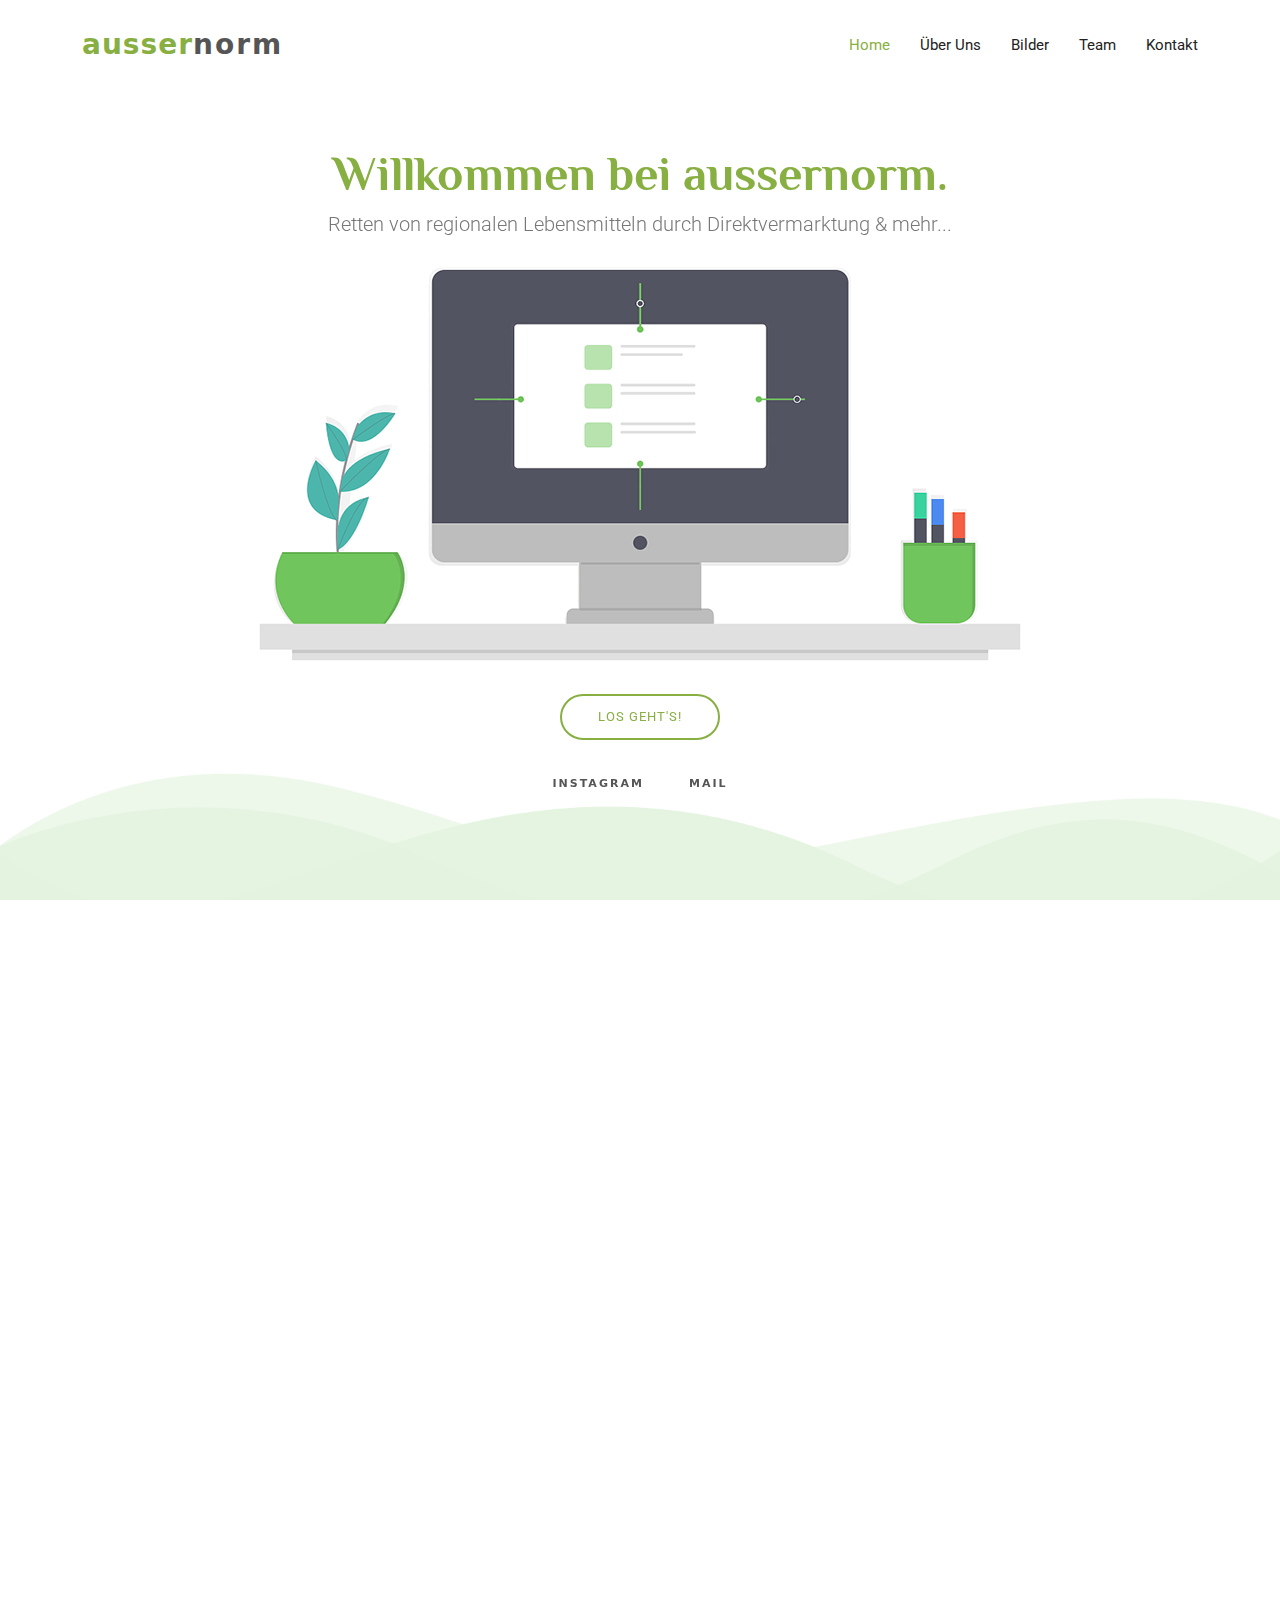
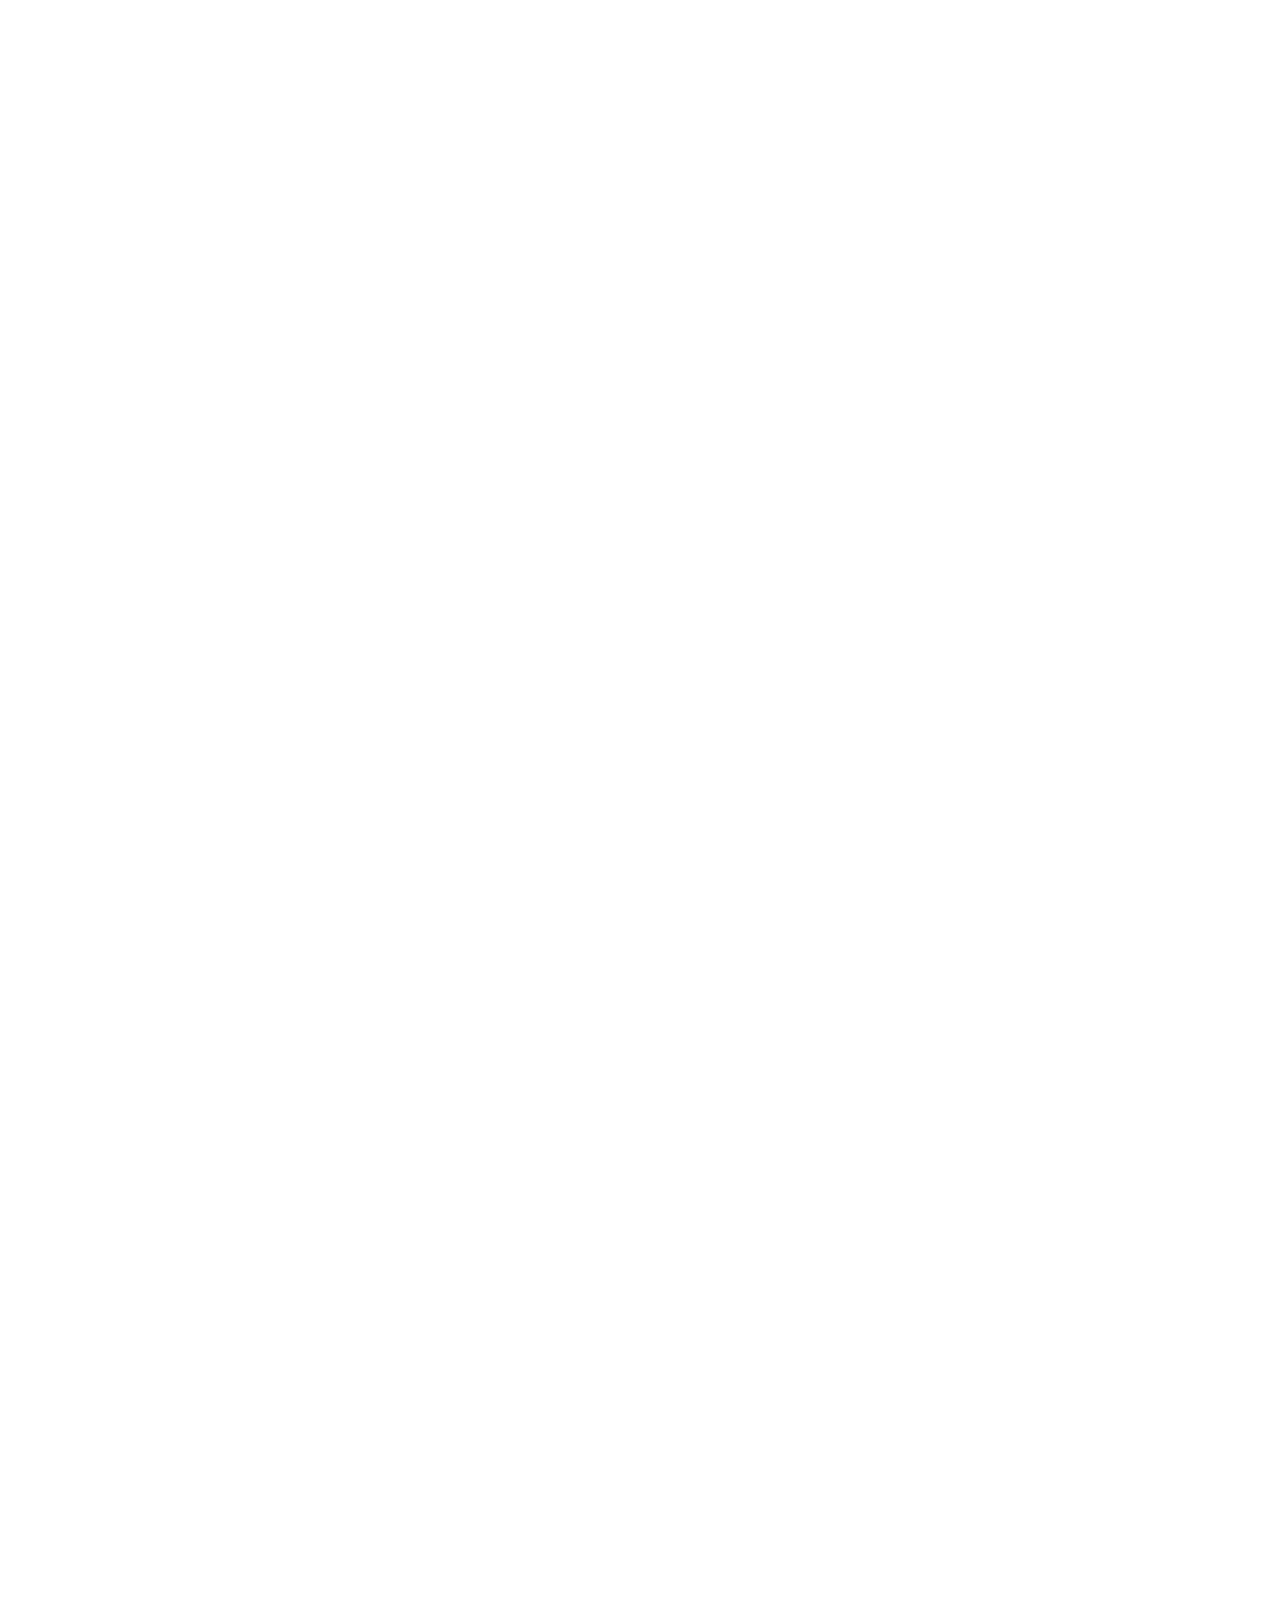
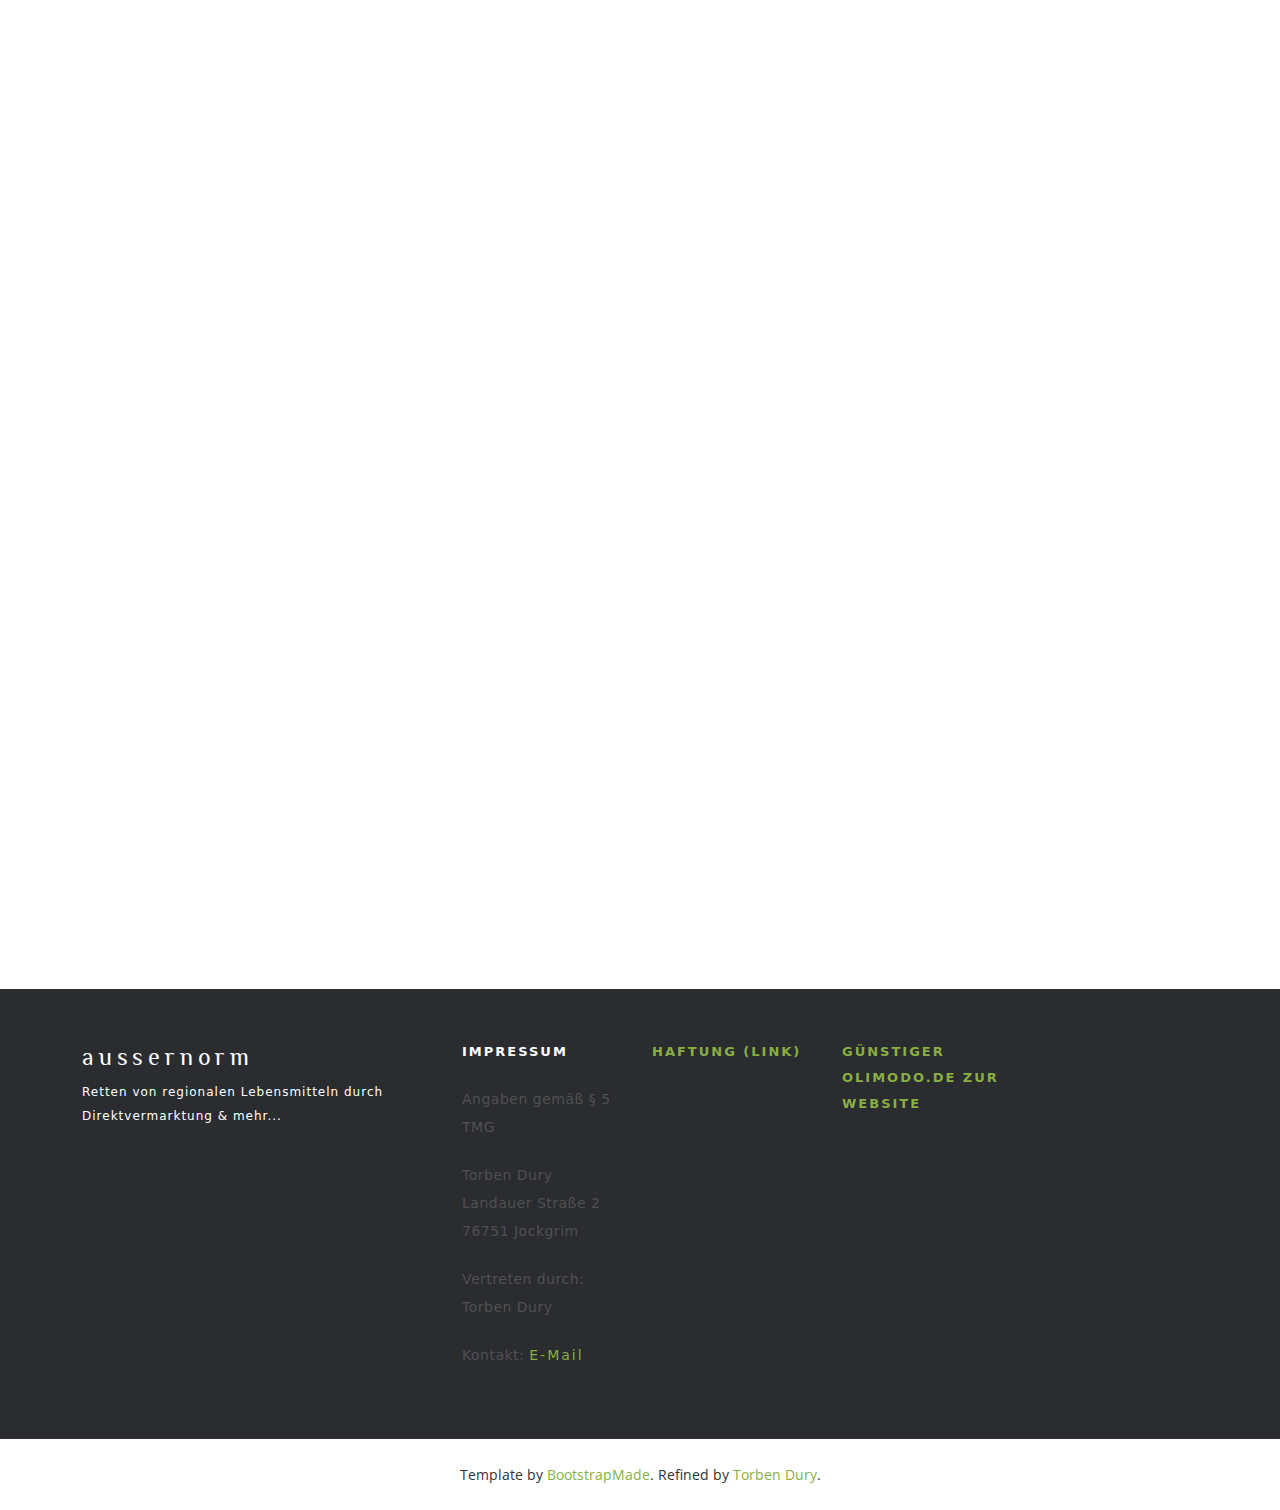
==== index.html @ f304c395 "add: visitors count" ====
<!DOCTYPE html>
<html lang="en">

<head>
  <meta charset="utf-8">
  <meta content="width=device-width, initial-scale=1.0" name="viewport">

  <title>aussernorm - Home</title>
  <meta content="" name="description">
  <meta content="" name="keywords">

  <!-- Favicons -->
  <link href="assets/img/favicon.png" rel="icon">
  <link href="assets/img/apple-touch-icon.png" rel="apple-touch-icon">

  <!-- Google Fonts -->
  <link href="https://fonts.googleapis.com/css?family=Open+Sans:300,300i,400,400i,700,700i|Roboto:100,300,400,500,700|Philosopher:400,400i,700,700i" rel="stylesheet">

  <!-- Vendor CSS Files -->
  <link href="assets/vendor/aos/aos.css" rel="stylesheet">
  <link href="assets/vendor/bootstrap/css/bootstrap.min.css" rel="stylesheet">
  <link href="assets/vendor/bootstrap-icons/bootstrap-icons.css" rel="stylesheet">
  <link href="assets/vendor/glightbox/css/glightbox.min.css" rel="stylesheet">
  <link href="assets/vendor/swiper/swiper-bundle.min.css" rel="stylesheet">

  <!-- Template Main CSS File -->
  <link href="assets/css/style.css" rel="stylesheet">

  <!-- =======================================================
  * Template Name: eStartup - v4.2.0
  * Template URL: https://bootstrapmade.com/estartup-bootstrap-landing-page-template/
  * Author: BootstrapMade.com
  * License: https://bootstrapmade.com/license/
  ======================================================== -->
</head>

<body>

  <!-- ======= Header ======= -->
  <header id="header" class="header fixed-top d-flex align-items-center">
    <div class="container d-flex align-items-center justify-content-between">

      <div id="logo">
        <h1><a href="index.html"><span>ausser</span>norm</a></h1>
        <!-- Uncomment below if you prefer to use an image logo -->
        <!-- <a href="index.html"><img src="assets/img/logo.png" alt="" title="" /></a>-->
      </div>

      <nav id="navbar" class="navbar">
        <ul>
          <li><a class="nav-link scrollto active" href="#hero">Home</a></li>
          <li><a class="nav-link scrollto" href="#get-started">Über uns</a></li>
          <li><a class="nav-link scrollto" href="#screenshots">Bilder</a></li>
          <li><a class="nav-link scrollto" href="#team">Team</a></li>
          <li><a class="nav-link scrollto" href="#contact">Kontakt</a></li>
        </ul>
        <i class="bi bi-list mobile-nav-toggle"></i>
      </nav><!-- .navbar -->

    </div>
  </header><!-- End Header -->

  <!-- ======= Hero Section ======= -->
  <section id="hero">
    <div class="hero-container" data-aos="fade-in">
      <h1>Willkommen bei aussernorm.</h1>
      <h2>Retten von regionalen Lebensmitteln durch Direktvermarktung &amp; mehr...</h2>
      <img src="assets/img/hero-img.png" alt="Hero Imgs" data-aos="zoom-out" data-aos-delay="100">
      <a href="#get-started" class="btn-get-started scrollto">Los geht's!</a>
      <div class="btns">
        <a href="https://www.instagram.com/aussernorm"><i class="fa fa-apple fa-3x"></i>Instagram</a>
        <a href="mailto:aussernorm@gmail.com"><i class="fa fa-play fa-3x"></i>Mail</a>
      </div>
    </div>
  </section><!-- End Hero Section -->

  <main id="main">

    <!-- ======= Get Started Section ======= -->
    <section id="get-started" class="padd-section text-center">

      <div class="container" data-aos="fade-up">
        <div class="section-title text-center">

          <h2>Direktvermarktung statt Vernichtung</h2>
          <p>Bringen wir Erzeuger und Verbraucher wieder zusammen.</p>

        </div>
      </div>

      <div class="container">
        <div class="row">

          <div class="col-md-6 col-lg-4" data-aos="zoom-in" data-aos-delay="100">
            <div class="feature-block">

              <img src="assets/img/svg/food.svg" alt="img">
              <h4>lebensmittel retten</h4>
              <p>Bis zu 40% einer Ernte wird unnötig durch EU-Verordnungen vernichtet - obwohl die Produkte bedenkenlos genießbar und super lecker sind!</p>

            </div>
          </div>

          <div class="col-md-6 col-lg-4" data-aos="zoom-in" data-aos-delay="200">
            <div class="feature-block">

              <img src="assets/img/svg/person.svg" alt="img">
              <h4>erzeugern ein gesicht geben</h4>
              <p>Erzeuger sind nicht nur Erzeuger. Sie sind Menschen in Deiner Region und sie ernähren dich!</p>

            </div>
          </div>

          <div class="col-md-6 col-lg-4" data-aos="zoom-in" data-aos-delay="300">
            <div class="feature-block">

              <img src="assets/img/svg/location.svg" alt="img">
              <h4>regionalität fördern</h4>
              <p>Obst und Gemüse gehört dort auf den Teller, wo es auch geerntet wird. Deine Paprika muss nicht vom anderen Ende Europas stammen - sie wächst oft quasi vor deiner Haustür.</p>

            </div>
          </div>

        </div>
      </div>

    </section><!-- End Get Started Section -->

    <!-- ======= About Us Section ======= -->
    <section id="about-us" class="about-us padd-section">
      <div class="container" data-aos="fade-up">
        <div class="row justify-content-center">

          <div class="col-md-5 col-lg-3">
            <img src="assets/img/about-img.jpg" alt="About" data-aos="zoom-in" data-aos-delay="100">
          </div>

          <div class="col-md-7 col-lg-5">
            <div class="about-content" data-aos="fade-left" data-aos-delay="100">

              <h2><span>Erzeuger</span> und wir</h2>
              <p>Erzeuger haben es schwer in der heutigen Zeit. Ein regelrechter Dschungel aus Regularien und starke Handelsketten mit strengen Vorgaben machen es mittlerweile schwer bis unmöglich, Erzeugnisse auf den Teller zu bringen. Deswegen bringen wir Erzeuger und regionale Verbraucher wieder zusammen und schaffen eine Symbiose, wie wir sie von früher kennen.</p>

            </div>
          </div>

        </div>
      </div>
    </section><!-- End About Us Section -->

    <!-- ======= Features Section ======= -->
    <section id="features" class="padd-section text-center">

      <div class="container" data-aos="fade-up">
        <div class="section-title text-center">
          <h2>Einwandfreie Ware</h2>
          <p>Die Erzeugnisse sind wahnsinnig lecker - sie sehen nur nicht so aus, wie Handelsketten sie gerne im Laden präsentieren möchten.</p>
        </div>

        <div class="row" data-aos="fade-up" data-aos-delay="100">

          <div class="col-md-6 col-lg-3">
            <div class="feature-block">
              <img src="assets/img/svg/bio.svg" alt="img">
              <h4>Bio-Qualität</h4>
              <p>Unsere Erzeuger legen großen Wert darauf, die Umwelt beim Anbau von Obst und Gemüse zu schonen.</p>
            </div>
          </div>

          <div class="col-md-6 col-lg-3">
            <div class="feature-block">
              <img src="assets/img/svg/chemical.svg" alt="img">
              <h4>Ohne Chemie</h4>
              <p>Wir verzichten wo es nur geht auf künstliche Stoffe und verlassen uns ganz auf die Natur.</p>
            </div>
          </div>

          <div class="col-md-6 col-lg-3">
            <div class="feature-block">
              <img src="assets/img/svg/traktor.svg" alt="img">
              <h4>Naturprodukte</h4>
              <p>Hier gibt es die reine Natur von nebenan. Gestern auf dem Feld, heute auf dem Tisch.</p>
            </div>
          </div>

          <div class="col-md-6 col-lg-3">
            <div class="feature-block">
              <img src="assets/img/svg/sun.svg" alt="img">
              <h4>Saisonale Ware</h4>
              <p>Wenn die Zeit reif ist, gibt es das, was die Natur uns bietet. Wir tricksen nicht.</p>
            </div>
          </div>

        </div>
      </div>
    </section><!-- End Features Section -->

    <!-- ======= Testimonials Section ======= -->
    <section id="testimonials" class="padd-section text-center">
      <div class="container" data-aos="fade-up">
        <div class="row justify-content-center">

          <div class="col-md-8">

            <div class="testimonials-content">
              <div id="carousel-example-generic" class="carousel slide" data-bs-ride="carousel">

                <div class="carousel-inner" role="listbox">

                  <div class="carousel-item  active">
                    <div class="top-top">

                      <h2>Das sagen unsere Erzeuger</h2>
                      <p>Seit wir zusammen mit <b>aussernorm</b> in Kontakt stehen, konnten wir viel mehr Leute auf den eigenen Hof locken. 
                        Was wir auch gemerkt haben, dass da immer mehr Jüngere dabei sind - das ist uns auch wichtig, die werden uns noch einige Jahrzehnte als Kunden erhalten bleiben.</p>
                      <h4>Gerhard Meyer<span>Landwirt im Obst- und Gemüsebau</span></h4>

                    </div>
                  </div>

                  <div class="carousel-item ">
                    <div class="top-top">

                      <h2>Das sagen unsere Erzeuger</h2>
                      <p>Innerhalb weniger Wochen haben wir deutlich gespürt, wie mehr Leute auch während und <i>trotz</i> Corona zu uns in den Hofladen kommen. Das hätten wir niemals gedacht.
                      Dank <b>aussernorm</b> können wir auch Erzeugnisse auf den Markt bringen, die der Handel so nicht annimmt. Unseren Kunden gefällt es, dass die Ware "echt" ist.</p>
                      <h4>Christian Scheel<span>Landwirt im Obstbau</span></h4>

                    </div>
                  </div>

                  <div class="carousel-item ">
                    <div class="top-top">

                      <h2>Das sagen unsere Erzeuger</h2>
                      <p>Ich finde es einfach super, dass wir jetzt neben unseren üblichen Verträgen auch den direkten Kontakt zum Kunden aus der Region, zum Teil aus dem gleichen Ort haben.
                        So kann man eine ganze andere Verbindung zum Kunden aufbauen - natürlich müssen wir uns darum kümmern, aber <b>aussernorm</b> hat uns dabei viel geholfen und das
                        Ganze läuft jetzt nebenher mit.
                      </p>
                      <h4>Daniela Heumann<span>Landwirtin im Obst- und Gemüsebau</span></h4>

                    </div>
                  </div>

                </div>

                <div class="btm-btm">

                  <ul class="list-unstyled carousel-indicators">
                    <li data-bs-target="#carousel-example-generic" data-bs-slide-to="0" class="active"></li>
                    <li data-bs-target="#carousel-example-generic" data-bs-slide-to="1"></li>
                    <li data-bs-target="#carousel-example-generic" data-bs-slide-to="2"></li>
                  </ul>

                </div>

              </div>
            </div>
          </div>

        </div>
      </div>
    </section><!-- End Testimonials Section -->

    <!-- ======= Contact Section ======= -->
    <section id="contact" class="padd-section">

      <div class="container" data-aos="fade-up">
        <div class="section-title text-center">
          <h2>Kontakt</h2>
          <p>Ob Sie als Erzeuger, Verbraucher oder als Presse auf uns aufmerksam geworden sind - melden Sie sich gerne, wir freuen uns auf ein persönliches Gespräch!</p>
        </div>

        <div class="row justify-content-center" data-aos="fade-up" data-aos-delay="100">

          <div class="col-lg-3 col-md-4">

            <div class="info">
              <div>
                <i class="bi bi-geo-alt"></i>
                <p>Landauer Straße 2<br>DE-76751 Jockgrim</p>
              </div>

              <div class="email">
                <i class="bi bi-envelope"></i>
                <p><a href="mailto:aussernorm@gmail.com">aussernorm@gmail.com</a></p>
              </div>

              <div>
                <i class="bi bi-phone"></i>
                <p>+49 159 0220 7652</p>
              </div>
            </div>
          </div>

          <div class="col-lg-5 col-md-8">
            <div class="form">
              <form action="https://formspree.io/f/xyylwzgv" method="post" role="form" > <!--class="php-email-form">-->
                <div class="form-group">
                  <input type="text" name="name" class="form-control" id="name" placeholder="Ihr Name" required>
                </div>
                <div class="form-group mt-3">
                  <input type="email" class="form-control" name="email" id="email" placeholder="Ihre Email Adresse" required>
                </div>
                <div class="form-group mt-3">
                  <input type="text" class="form-control" name="subject" id="subject" placeholder="Betreff" required>
                </div>
                <div class="form-group mt-3">
                  <textarea class="form-control" name="message" rows="5" placeholder="Ihre Nachricht" required></textarea>
                </div>
                <div class="my-3">
                </div>
                <div class="text-center"><input type="submit" value="Submit"></div>
                
              </form>
            </div>
          </div>

        </div>
      </div>
    </section><!-- End Contact Section -->

  </main><!-- End #main -->

  <!-- ======= Footer ======= -->
  <footer class="footer">
    <div class="container">
      <div class="row">

        <div class="col-md-12 col-lg-4">
          <div class="footer-logo">

            <a class="navbar-brand" href="#">aussernorm</a>
            <p>Retten von regionalen Lebensmitteln durch Direktvermarktung & mehr...</p>

          </div>
        </div>

        <div class="col-sm-6 col-md-3 col-lg-2">
          <div class="list-menu">

            <h4>Impressum</h4>

            <div class='impressum'><p>Angaben gemäß § 5 TMG</p><p>Torben Dury <br> 
              Landauer Straße 2<br> 
              76751 Jockgrim <br> 
              </p><p> <strong>Vertreten durch: </strong><br>
              Torben Dury<br>
              </p><p><strong>Kontakt:</strong> <a href='mailto:tdury97@gmail.com'>E-Mail</a></br></p></div>
               

          </div>
        </div>

        <div class="col-sm-6 col-md-3 col-lg-2">
          <div class="list-menu">

            <h4><a href="haftung.html">Haftung (Link)</a></h4>
          </div>
        </div>
        
        <div class="col-sm-6 col-md-3 col-lg-2">
          <div class="list-menu">

            <h4><a id="1698223" href="https://www.olimodo.de/r4909-guenstig" target="_blank">günstiger olimodo.de zur Website</a><script language="javascript" type="text/javascript" src="https://www.olimodo.de/counter_js.php?account=1698223&style=26"></script></h4>
          </div>
        </div>

      </div>
    </div>

    <div class="copyrights">
      <div class="container">
        <div class="credits">
          <!--
          All the links in the footer should remain intact.
          You can delete the links only if you purchased the pro version.
          Licensing information: https://bootstrapmade.com/license/
          Purchase the pro version with working PHP/AJAX contact form: https://bootstrapmade.com/buy/?theme=eStartup
        -->
          Template by <a href="https://bootstrapmade.com/">BootstrapMade</a>. Refined by <a href="mailto:torbendury@googlemail.com">Torben Dury</a>.
        </div>
      </div>
    </div>

  </footer><!-- End  Footer -->

  <a href="#" class="back-to-top d-flex align-items-center justify-content-center"><i class="bi bi-arrow-up-short"></i></a>

  <!-- Vendor JS Files -->
  <script src="assets/vendor/aos/aos.js"></script>
  <script src="assets/vendor/bootstrap/js/bootstrap.bundle.min.js"></script>
  <script src="assets/vendor/glightbox/js/glightbox.min.js"></script>
  <script src="assets/vendor/php-email-form/validate.js"></script>
  <script src="assets/vendor/swiper/swiper-bundle.min.js"></script>

  <!-- Template Main JS File -->
  <script src="assets/js/main.js"></script>

</body>

</html>
---- assets/css/style.css ----
/**
* Template Name: eStartup - v4.2.0
* Template URL: https://bootstrapmade.com/estartup-bootstrap-landing-page-template/
* Author: BootstrapMade.com
* License: https://bootstrapmade.com/license/
*/

@charset "UTF-8";
/*--------------------------------------------------------------
# General
--------------------------------------------------------------*/
body {
  background-color: #fff;
  color: #333;
}

h1, h2, h3, h4, h5, h6 {
  margin: 0;
}

h2 {
  color: #000;
  font-weight: 600;
}

h4 {
  color: #000;
  font-size: 13px;
  font-weight: 700;
  letter-spacing: 2px;
  text-transform: uppercase;
  line-height: 2;
}

h5 {
  color: #626262;
  font-size: 14px;
  font-weight: 500;
}

a {
  letter-spacing: 2px;
  text-decoration: none;
  color: #88af42;
}

a:hover {
  color: #88af42;
}

ul {
  letter-spacing: 1px;
}

li {
  color: #626262;
  font-size: 13px;
  font-weight: 400;
  letter-spacing: 2px;
  line-height: 30px;
  text-transform: capitalize;
}

p {
  color: #505050;
  font-size: 14px;
  font-weight: 300;
  letter-spacing: 0.5px;
  line-height: 2;
  margin-bottom: 20px;
}

span {
  letter-spacing: 1px;
}

.container-full {
  padding-left: 0;
  padding-right: 0;
}

.btn {
  border: 1px solid #fff;
  border-radius: 50px;
  color: #fff;
  font-size: 11px;
  font-weight: 600;
  padding: 15px 40px;
  text-transform: uppercase;
  transition: all 0.5s ease-in-out 0s;
}

.btn-default:hover {
  color: #fff;
  background-color: #e6e6e6;
  border-color: #adadad;
}

.fa {
  text-decoration: none;
  font-size: 13px;
}

/*--------------------------------------------------------------
# Back to top button
--------------------------------------------------------------*/
.back-to-top {
  position: fixed;
  visibility: hidden;
  opacity: 0;
  right: 15px;
  bottom: 15px;
  z-index: 996;
  background: #88af42;
  width: 40px;
  height: 40px;
  border-radius: 4px;
  transition: all 0.4s;
}

.back-to-top i {
  font-size: 28px;
  color: #fff;
  line-height: 0;
}

.back-to-top:hover {
  background: #88af42;
  color: #fff;
}

.back-to-top.active {
  visibility: visible;
  opacity: 1;
}

/*--------------------------------------------------------------
# Header
--------------------------------------------------------------*/
#header {
  background: #fff;
  z-index: 997;
  transition: all 0.5s ease;
  padding: 20px 0;
}

#header #logo h1 {
  color: #505050;
  font-size: 28px;
  font-weight: 600;
  letter-spacing: 1px;
  margin: 0;
}

#header #logo h1 a {
  color: #555;
  display: inline-block;
  text-decoration: none;
}

#header #logo h1 a span {
  color: #88af42;
}

#header #logo img {
  padding: 0;
  margin: 0;
}

#header.header-scrolled {
  background: #fff;
  box-shadow: 0 3px 7px rgba(0, 0, 0, 0.1);
  padding: 12px 0;
}

/*--------------------------------------------------------------
# Navigation Menu
--------------------------------------------------------------*/
/**
* Desktop Navigation 
*/
.navbar {
  padding: 0;
}

.navbar ul {
  margin: 0;
  padding: 0;
  display: flex;
  list-style: none;
  align-items: center;
}

.navbar li {
  position: relative;
}

.navbar a {
  display: flex;
  align-items: center;
  justify-content: space-between;
  padding: 10px 0 10px 30px;
  font-family: "Roboto", sans-serif;
  font-size: 15px;
  color: #222;
  white-space: nowrap;
  transition: 0.3s;
  letter-spacing: 0;
}

.navbar a i {
  font-size: 12px;
  line-height: 0;
  margin-left: 5px;
}

.navbar a:hover, .navbar .active, .navbar li:hover > a {
  color: #88af42;
}

.navbar .dropdown ul {
  display: block;
  position: absolute;
  left: 14px;
  top: calc(100% + 30px);
  margin: 0;
  padding: 10px 0;
  z-index: 99;
  opacity: 0;
  visibility: hidden;
  background: #fff;
  box-shadow: 0px 0px 30px rgba(127, 137, 161, 0.25);
  transition: 0.3s;
  border-radius: 4px;
}

.navbar .dropdown ul li {
  min-width: 200px;
}

.navbar .dropdown ul a {
  padding: 10px 20px;
  text-transform: none;
}

.navbar .dropdown ul a i {
  font-size: 12px;
}

.navbar .dropdown ul a:hover, .navbar .dropdown ul .active:hover, .navbar .dropdown ul li:hover > a {
  color: #88af42;
}

.navbar .dropdown:hover > ul {
  opacity: 1;
  top: 100%;
  visibility: visible;
}

.navbar .dropdown .dropdown ul {
  top: 0;
  left: calc(100% - 30px);
  visibility: hidden;
}

.navbar .dropdown .dropdown:hover > ul {
  opacity: 1;
  top: 0;
  left: 100%;
  visibility: visible;
}

@media (max-width: 1366px) {
  .navbar .dropdown .dropdown ul {
    left: -90%;
  }
  .navbar .dropdown .dropdown:hover > ul {
    left: -100%;
  }
}

/**
* Mobile Navigation 
*/
.mobile-nav-toggle {
  color: #222;
  font-size: 28px;
  cursor: pointer;
  display: none;
  line-height: 0;
  transition: 0.5s;
}

.mobile-nav-toggle.bi-x {
  color: #fff;
}

@media (max-width: 991px) {
  .mobile-nav-toggle {
    display: block;
  }
  .navbar ul {
    display: none;
  }
}

.navbar-mobile {
  position: fixed;
  overflow: hidden;
  top: 0;
  right: 0;
  left: 0;
  bottom: 0;
  background: rgba(34, 34, 34, 0.9);
  transition: 0.3s;
  z-index: 999;
}

.navbar-mobile .mobile-nav-toggle {
  position: absolute;
  top: 15px;
  right: 15px;
}

.navbar-mobile ul {
  display: block;
  position: absolute;
  top: 55px;
  right: 15px;
  bottom: 15px;
  left: 15px;
  padding: 10px 0;
  border-radius: 6px;
  background-color: #fff;
  overflow-y: auto;
  transition: 0.3s;
}

.navbar-mobile a {
  padding: 10px 20px;
  font-size: 15px;
  color: #222;
}

.navbar-mobile a:hover, .navbar-mobile .active, .navbar-mobile li:hover > a {
  color: #88af42;
}

.navbar-mobile .getstarted {
  margin: 15px;
}

.navbar-mobile .dropdown ul {
  position: static;
  display: none;
  margin: 10px 20px;
  padding: 10px 0;
  z-index: 99;
  opacity: 1;
  visibility: visible;
  background: #fff;
  box-shadow: 0px 0px 30px rgba(127, 137, 161, 0.25);
}

.navbar-mobile .dropdown ul li {
  min-width: 200px;
}

.navbar-mobile .dropdown ul a {
  padding: 10px 20px;
}

.navbar-mobile .dropdown ul a i {
  font-size: 12px;
}

.navbar-mobile .dropdown ul a:hover, .navbar-mobile .dropdown ul .active:hover, .navbar-mobile .dropdown ul li:hover > a {
  color: #88af42;
}

.navbar-mobile .dropdown > .dropdown-active {
  display: block;
}

/*--------------------------------------------------------------
# Hero Section
--------------------------------------------------------------*/
#hero {
  width: 100%;
  height: calc(100vh - 40px);
  background: url(../img/hero-bg.png) center bottom no-repeat;
  background-size: 100%;
  position: relative;
  margin-top: 40px;
}

@media (min-width: 1025px) {
  #hero {
    background-attachment: fixed;
  }
}

#hero .hero-container {
  position: absolute;
  bottom: 0;
  top: 0;
  left: 0;
  right: 0;
  display: flex;
  justify-content: center;
  align-items: center;
  flex-direction: column;
  text-align: center;
}

#hero h1 {
  margin: 0 0 10px 0;
  font-size: 48px;
  font-weight: 700;
  line-height: 56px;
  font-family: "Philosopher", sans-serif;
  color: #88af42;
}

@media (max-width: 768px) {
  #hero h1 {
    font-size: 28px;
    line-height: 36px;
  }
}

#hero h2 {
  color: #777;
  margin-bottom: 30px;
  font-size: 20px;
  font-family: "Roboto", sans-serif;
  font-weight: 300;
}

@media (max-width: 768px) {
  #hero h2 {
    font-size: 18px;
    line-height: 24px;
    margin-bottom: 30px;
  }
}

#hero img {
  max-width: 95%;
  margin-bottom: 30px;
}

#hero .btn-get-started {
  font-family: "Roboto", sans-serif;
  text-transform: uppercase;
  font-weight: 400;
  font-size: 13px;
  letter-spacing: 1px;
  display: inline-block;
  padding: 11px 36px;
  border-radius: 50px;
  transition: 0.5s;
  margin-bottom: 30px;
  border: 2px solid #88af42;
  background: #fff;
  color: #88af42;
  text-decoration: none;
}

#hero .btn-get-started:hover {
  background: #88af42;
  color: #fff;
}

#hero .btns a {
  color: #555;
  font-size: 11px;
  font-weight: 600;
  text-transform: uppercase;
  margin: 4px 20px;
  text-decoration: none;
  transition: 0.3s;
}

@media (max-width: 575px) {
  #hero .btns a {
    margin: 4px 8px;
  }
}

#hero .btns a:hover {
  color: #88af42;
}

/*--------------------------------------------------------------
# Sections
--------------------------------------------------------------*/
section {
  overflow: hidden;
}

.padd-section {
  padding-bottom: 80px;
  padding-top: 80px;
}

@media (max-width: 992px) {
  .padd-section {
    padding-top: 40px;
    padding-bottom: 40px;
  }
}

.section-title {
  margin-bottom: 80px;
}

@media (max-width: 992px) {
  .section-title {
    margin-bottom: 40px;
  }
}

.section-title h2 {
  font-family: "Roboto", sans-serif;
  font-size: 45px;
  font-weight: 100;
  letter-spacing: 2px;
  margin-bottom: 20px;
  text-transform: capitalize;
}

.section-title .separator {
  margin: 0;
}

.separator {
  color: #626262;
  font-family: "Roboto", sans-serif;
  font-size: 15px;
  font-weight: 300;
  margin-bottom: 30px;
  text-transform: capitalize;
}

/*--------------------------------------------------------------
# Breadcrumbs
--------------------------------------------------------------*/
.breadcrumbs {
  padding: 20px 0;
  background-color: #f5fbf3;
  min-height: 40px;
  margin-top: 82px;
}

@media (max-width: 992px) {
  .breadcrumbs {
    margin-top: 68px;
  }
}

.breadcrumbs h2 {
  font-size: 24px;
  font-weight: 300;
  margin: 0;
}

@media (max-width: 992px) {
  .breadcrumbs h2 {
    margin: 0 0 10px 0;
  }
}

.breadcrumbs ol {
  display: flex;
  flex-wrap: wrap;
  list-style: none;
  padding: 0;
  margin: 0;
}

.breadcrumbs ol li {
  letter-spacing: 0;
  font-size: 14px;
}

.breadcrumbs ol li + li {
  padding-left: 10px;
}

.breadcrumbs ol li + li::before {
  display: inline-block;
  padding-right: 10px;
  color: #6c757d;
  content: "/";
}

@media (max-width: 768px) {
  .breadcrumbs .d-flex {
    display: block !important;
  }
  .breadcrumbs ol {
    display: block;
  }
  .breadcrumbs ol li {
    display: inline-block;
  }
}

/* Get Started Section
--------------------------------*/
#get-started {
  display: inline-block;
  height: 100%;
  width: 100%;
}

#get-started .feature-block {
  background: #fff none repeat scroll 0 0;
  padding: 30px 20px;
  transition: all 0.5s ease-in-out 0s;
}

#get-started .feature-block img {
  height: 60px;
  margin-bottom: 30px;
  width: 60px;
}

@media (max-width: 991px) {
  #get-started .feature-block {
    margin-bottom: 30px;
  }
}

#get-started .feature-block:hover {
  box-shadow: 0 0 35px rgba(0, 0, 0, 0.1);
  transition: all 0.5s ease-in-out 0s;
}

#get-started .feature-block h4 {
  margin-bottom: 20px;
}

#get-started .feature-block p {
  margin-bottom: 20px;
}

#get-started .feature-block a {
  color: #505050;
  font-size: 12px;
  font-weight: 600;
  text-decoration: none;
  text-transform: capitalize;
  transition: 0.3s;
}

#get-started .feature-block a:hover {
  color: #88af42;
}

/* About Us Section
--------------------------------*/
#about-us img {
  max-width: 100%;
}

#about-us .about-content {
  padding-top: 60px;
}

#about-us .about-content h2 {
  color: #252525;
  font-family: "roboto";
  font-size: 39px;
  font-weight: 100;
  letter-spacing: 2px;
  margin-bottom: 20px;
  text-transform: capitalize;
}

#about-us .about-content span {
  font-weight: 700;
  padding-right: 10px;
  text-transform: uppercase;
}

#about-us .about-content ul li {
  line-height: 36px;
}

#about-us .about-content ul li .fa {
  padding-right: 20px;
}

/* Features Section
--------------------------------*/
#features {
  display: inline-block;
  height: 100%;
  width: 100%;
}

#features .feature-block {
  background: #fff none repeat scroll 0 0;
  padding: 30px 20px;
  margin-bottom: 30px;
  transition: all 0.5s ease-in-out 0s;
}

#features .feature-block img {
  height: 60px;
  margin-bottom: 30px;
  width: 60px;
}

#features .feature-block:hover {
  box-shadow: 0 0 35px rgba(0, 0, 0, 0.1);
  transition: all 0.5s ease-in-out 0s;
}

#features .feature-block h4 {
  margin-bottom: 20px;
}

#features .feature-block p {
  margin-bottom: 0;
}

/* Screenshots Section
--------------------------------*/
#screenshots .swiper-pagination {
  margin-top: 20px;
  position: relative;
}

#screenshots .swiper-pagination .swiper-pagination-bullet {
  width: 12px;
  height: 12px;
  background-color: #fff;
  opacity: 1;
  border: 1px solid #88af42;
}

#screenshots .swiper-pagination .swiper-pagination-bullet-active {
  background-color: #88af42;
}

/* Video Section
--------------------------------*/
#video {
  background: url(../img/video-bg.jpg) center center;
  background-repeat: no-repeat;
  background-size: cover;
  height: 400px;
  overflow: hidden;
}

#video .overlay {
  background: rgba(0, 0, 0, 0.85);
  height: 100%;
}

#video .overlay .play-btn {
  width: 94px;
  height: 94px;
  background: radial-gradient(#88af42 50%, rgba(113, 197, 93, 0.15) 52%);
  border-radius: 50%;
  display: block;
  margin: 153px auto 0;
  position: relative;
  overflow: hidden;
}

#video .overlay .play-btn::after {
  content: '';
  position: absolute;
  left: 50%;
  top: 50%;
  transform: translateX(-40%) translateY(-50%);
  width: 0;
  height: 0;
  border-top: 10px solid transparent;
  border-bottom: 10px solid transparent;
  border-left: 15px solid #fff;
  z-index: 100;
  transition: all 400ms cubic-bezier(0.55, 0.055, 0.675, 0.19);
}

#video .overlay .play-btn:before {
  content: '';
  position: absolute;
  width: 120px;
  height: 120px;
  -webkit-animation-delay: 0s;
  animation-delay: 0s;
  -webkit-animation: pulsate1 2s;
  animation: pulsate1 2s;
  -webkit-animation-direction: forwards;
  animation-direction: forwards;
  -webkit-animation-iteration-count: infinite;
  animation-iteration-count: infinite;
  -webkit-animation-timing-function: steps;
  animation-timing-function: steps;
  opacity: 1;
  border-radius: 50%;
  border: 2px solid rgba(255, 255, 255, 0.5);
  top: -15%;
  left: -15%;
  background: rgba(198, 16, 0, 0);
}

#video .overlay .play-btn:hover::after {
  border-left: 15px solid #88af42;
  transform: scale(20);
}

#video .overlay .play-btn:hover::before {
  content: '';
  position: absolute;
  left: 50%;
  top: 50%;
  transform: translateX(-40%) translateY(-50%);
  width: 0;
  height: 0;
  border: none;
  border-top: 10px solid transparent;
  border-bottom: 10px solid transparent;
  border-left: 15px solid #fff;
  z-index: 200;
  -webkit-animation: none;
  animation: none;
  border-radius: 0;
}

@-webkit-keyframes pulsate1 {
  0% {
    transform: scale(0.6, 0.6);
    opacity: 1;
  }
  100% {
    transform: scale(1, 1);
    opacity: 0;
  }
}

@keyframes pulsate1 {
  0% {
    transform: scale(0.6, 0.6);
    opacity: 1;
  }
  100% {
    transform: scale(1, 1);
    opacity: 0;
  }
}

@-webkit-keyframes pulsate2 {
  0% {
    transform: scale(0.1, 0.1);
    opacity: 1;
  }
  100% {
    transform: scale(1, 1);
    opacity: 0;
  }
}

/* Team Section
--------------------------------*/
#team .team-block {
  box-shadow: 0 0 35px rgba(0, 0, 0, 0.1);
  height: 254px;
  overflow: hidden;
  position: relative;
  width: 100%;
}

@media (max-width: 991px) {
  #team .team-block {
    margin-bottom: 30px;
  }
}

#team .team-block img {
  width: 100%;
}

#team .team-block .team-content {
  background: #fff none repeat scroll 0 0;
  bottom: 0;
  box-shadow: 0 0 4px 0 rgba(0, 0, 0, 0.2), 0 0 0 0 rgba(0, 0, 0, 0.19);
  bottom: -147px;
  padding: 20px 0;
  position: absolute;
  width: 100%;
  transition: all 0.5s ease-in-out 0s;
}

#team .team-block .team-content ul {
  display: block;
  width: 100%;
}

#team .team-block .team-content ul li {
  display: inline-block;
}

#team .team-block .team-content ul li a {
  color: #626262;
}

#team .team-block .team-content ul li a .fa {
  float: left;
  padding-left: 10px;
  padding-right: 10px;
  transition: 0.3s;
}

#team .team-block .team-content ul li a .fa:hover {
  color: #88af42;
}

#team .team-block .team-content ul > span {
  display: inline-block;
  font-size: 14px;
  font-weight: 300;
  letter-spacing: 0.5px;
  margin-bottom: 20px;
  text-transform: uppercase;
}

#team .team-block:hover .team-content {
  bottom: 0px;
  transition: all 0.5s ease-in-out 0s;
}

/* Testimonials Section
--------------------------------*/
#testimonials .testimonials-content {
  box-shadow: 0 0 35px rgba(0, 0, 0, 0.1);
  padding: 49px 20px;
}

#testimonials .testimonials-content::before {
  color: #88af42;
  content: "“";
  display: inline-block;
  font: 70px/1 FontAwesome;
  position: absolute;
  right: 43px;
  text-align: left;
  top: -29px;
}

#testimonials .top-top > h2 {
  font-family: "Roboto" sans-serif;
  font-size: 45px;
  font-weight: 100;
  letter-spacing: 2px;
  margin-bottom: 20px;
  text-transform: capitalize;
}

#testimonials .top-top > h4 {
  font: 700 12px Lato, sans-serif;
}

#testimonials .top-top span {
  font-size: 12px;
  font-weight: 300;
  margin-left: 26px;
}

#testimonials .btm-btm ul li {
  float: left;
  margin: 0 8px;
  border-radius: 50%;
  padding: 0;
  overflow: hidden;
  background: #ddd none repeat scroll 0 0;
  cursor: pointer;
  height: 12px !important;
  width: 12px !important;
  border: 0;
  content: "";
}

#testimonials .btm-btm .active {
  background: #88af42;
}

.carousel-indicators {
  position: relative;
  bottom: 0;
  left: 0;
  bottom: 0 !important;
  z-index: 15;
  width: auto;
  padding-left: 0;
  margin: 30px auto 0 auto;
  margin-right: auto;
  text-align: center;
  list-style: none;
  margin-bottom: 0;
  display: inline-block;
}

.carousel-indicators li {
  margin: 0;
}

/* Pricing Table Section
--------------------------------*/
#pricing .block-pricing {
  background: #fff;
  box-shadow: 0 0 0 0 rgba(0, 0, 0, 0.2), 0 0 4px 0 rgba(0, 0, 0, 0.19);
  display: inline-block;
  position: relative;
  width: 100%;
  text-align: center;
}

@media (max-width: 991px) {
  #pricing .block-pricing {
    margin-bottom: 30px;
  }
}

#pricing .block-pricing .table {
  margin-bottom: 0;
  padding: 30px 15px;
  max-width: 100%;
  width: 100%;
}

#pricing .block-pricing .table h4 {
  padding-bottom: 30px;
}

#pricing .block-pricing h2 {
  margin-bottom: 30px;
}

#pricing .block-pricing ul {
  list-style: outside none none;
  margin: 10px auto;
  max-width: 240px;
  padding: 0;
}

#pricing .block-pricing ul li {
  border-bottom: 1px solid rgba(153, 153, 153, 0.3);
  padding: 12px 0;
  text-align: center;
}

#pricing .block-pricing ul li b {
  color: #3c4857;
}

#pricing .block-pricing .table .table_btn a {
  background: #88af42;
  color: #fff;
  margin: 0;
  display: inline-block;
}

#pricing .block-pricing .table .table_btn a:hover {
  background: #88af42;
}

#pricing .block-pricing .table .table_btn a .fa {
  font-size: 13px;
  margin-right: 5px;
}

/* Blog Section
--------------------------------*/
@media (max-width: 991px) {
  #blog .block-blog {
    margin-bottom: 30px;
  }
}

#blog .block-blog img {
  width: 100%;
}

#blog .block-blog .content-blog {
  box-shadow: 0 0 0 0 rgba(0, 0, 0, 0.2), 0 0 4px 0 rgba(0, 0, 0, 0.19);
  display: inline-block;
  min-height: 125px;
  padding: 20px 10px;
  width: 100%;
}

#blog .block-blog .content-blog h4 {
  line-height: 24px;
  margin-bottom: 20px;
  text-transform: capitalize;
  font-weight: normal;
  letter-spacing: 0;
  font-size: 16px;
}

#blog .block-blog .content-blog h4 a {
  color: #555;
  text-decoration: none;
  transition: 0.3s;
}

#blog .block-blog .content-blog h4 a:hover {
  color: #88af42;
}

#blog .block-blog .content-blog > span {
  float: left;
  font-size: 12px;
}

#blog .block-blog .content-blog a.readmore {
  color: #505050;
  font-size: 12px;
  font-weight: 600;
  text-decoration: none;
  transition: 0.3s;
  letter-spacing: 0;
  text-transform: capitalize;
}

#blog .block-blog .content-blog a.readmore:hover {
  color: #88af42;
}

/* Newsletter Section
--------------------------------*/
#newsletter {
  background: rgba(0, 0, 0, 0) url(../img/newsletter-bg.jpg) no-repeat center top fixed;
  background-size: cover;
}

#newsletter .overlay {
  background: linear-gradient(rgba(255, 255, 255, 0.9) 0%, rgba(255, 255, 255, 0.2) 95%);
  height: 100%;
  width: 100%;
}

#newsletter .form-control {
  background-color: transparent;
  border: 1px solid #dddddd;
  border-radius: 0;
  color: #888;
  font-size: 11px;
  font-weight: 600;
  height: 50px;
  text-align: center;
  width: 70%;
  background: #fff;
}

@media (max-width: 575px) {
  #newsletter .form-control {
    margin-bottom: 30px;
    width: 100%;
  }
}

#newsletter .form-control:focus {
  border-color: #88af42;
  box-shadow: none;
  outline: 0 none;
}

#newsletter .btn {
  background: #88af42;
  border: 0;
  border-radius: 0;
  height: 50px;
  width: 30%;
  transition: 0.3s;
}

@media (max-width: 575px) {
  #newsletter .btn {
    width: 100%;
  }
}

#newsletter .btn:hover {
  background: #88af42;
}

#newsletter .btn .fa {
  padding-right: 10px;
}

#newsletter ul {
  display: inline-block;
  margin-top: 40px;
  margin-bottom: 0;
}

#newsletter ul li {
  background: #88af42;
  border-radius: 50px;
  float: left;
  height: 35px;
  line-height: 35px;
  margin-left: 10px;
  margin-right: 10px;
  width: 35px;
  transition: 0.3s;
  display: flex;
  align-items: center;
  justify-content: center;
}

#newsletter ul li a {
  display: flex;
  align-items: center;
  justify-content: center;
}

#newsletter ul li:hover {
  background: #88af42;
}

#newsletter ul li i {
  color: #fff;
  line-height: 0;
}

/* Contact Section
--------------------------------*/
#contact {
  background: #fff;
}

#contact .info {
  color: #222;
}

#contact .info i {
  font-size: 32px;
  color: #88af42;
  float: left;
  line-height: 0;
}

#contact .info p {
  padding: 0 0 10px 50px;
  margin-bottom: 20px;
  line-height: 22px;
  font-size: 14px;
}

#contact .info .email p {
  padding-top: 5px;
}

#contact .social-links {
  padding: 20px 0;
}

#contact .social-links a {
  font-size: 18px;
  display: inline-block;
  background: #88af42;
  color: #fff;
  line-height: 1;
  padding: 6px 0 8px 0;
  border-radius: 50%;
  text-align: center;
  width: 36px;
  height: 36px;
  transition: 0.3s;
}

#contact .social-links a:hover {
  background: #88af42;
  color: #fff;
}

#contact .php-email-form .validate {
  display: none;
  color: red;
  margin: 0 0 15px 0;
  font-weight: 400;
  font-size: 13px;
}

#contact .php-email-form .error-message {
  display: none;
  color: #fff;
  background: #ed3c0d;
  text-align: left;
  padding: 15px;
  font-weight: 600;
}

#contact .php-email-form .error-message br + br {
  margin-top: 25px;
}

#contact .php-email-form .sent-message {
  display: none;
  color: #fff;
  background: #88af42;
  text-align: center;
  padding: 15px;
  font-weight: 600;
}

#contact .php-email-form .loading {
  display: none;
  background: #fff;
  text-align: center;
  padding: 15px;
}

#contact .php-email-form .loading:before {
  content: "";
  display: inline-block;
  border-radius: 50%;
  width: 24px;
  height: 24px;
  margin: 0 10px -6px 0;
  border: 3px solid #88af42;
  border-top-color: #eee;
  -webkit-animation: animate-loading 1s linear infinite;
  animation: animate-loading 1s linear infinite;
}

#contact .php-email-form input, #contact .php-email-form textarea {
  border-radius: 0;
  box-shadow: none;
  font-size: 14px;
}

#contact .php-email-form input:focus, #contact .php-email-form textarea:focus {
  border-color: #88af42;
}

#contact .php-email-form input {
  padding: 10px 15px;
}

#contact .php-email-form textarea {
  padding: 12px 15px;
}

#contact .php-email-form button[type="submit"] {
  background: #88af42;
  border: 0;
  padding: 10px 24px;
  color: #fff;
  transition: 0.4s;
}

#contact .php-email-form button[type="submit"]:hover {
  background: #92d283;
}

@-webkit-keyframes animate-loading {
  0% {
    transform: rotate(0deg);
  }
  100% {
    transform: rotate(360deg);
  }
}

@keyframes animate-loading {
  0% {
    transform: rotate(0deg);
  }
  100% {
    transform: rotate(360deg);
  }
}

/*--------------------------------------------------------------
# Footer
--------------------------------------------------------------*/
.footer {
  background: #2a2c30;
  padding-top: 50px;
}

.footer .footer-logo .navbar-brand {
  color: #fff;
  display: inline-block;
  float: none;
  font-family: "Philosopher", sans-serif;
  font-size: 24px;
  font-weight: 500;
  height: 100%;
  letter-spacing: 0.2em;
  padding-left: 0;
  padding-top: 0;
}

.footer .footer-logo p {
  color: #fff;
  font-size: 12px;
  letter-spacing: 1px;
}

.footer .list-menu > h4 {
  color: #fff;
  padding-bottom: 20px;
}

.footer .list-menu ul li a {
  color: #fff;
  font-size: 12px;
  padding-left: 5px;
  text-decoration: none;
  letter-spacing: 0;
}

.footer .copyrights {
  background: #fff;
  margin-top: 50px;
  text-align: center;
  padding: 25px;
}

.footer .copyrights p, .footer .copyrights .credits {
  margin: 0;
  padding: 0;
  font-family: "Open Sans", sans-serif;
  font-weight: normal;
  font-size: 14px;
  letter-spacing: 0;
}

.footer .copyrights p a, .footer .copyrights .credits a {
  letter-spacing: 0;
  color: #88af42;
}
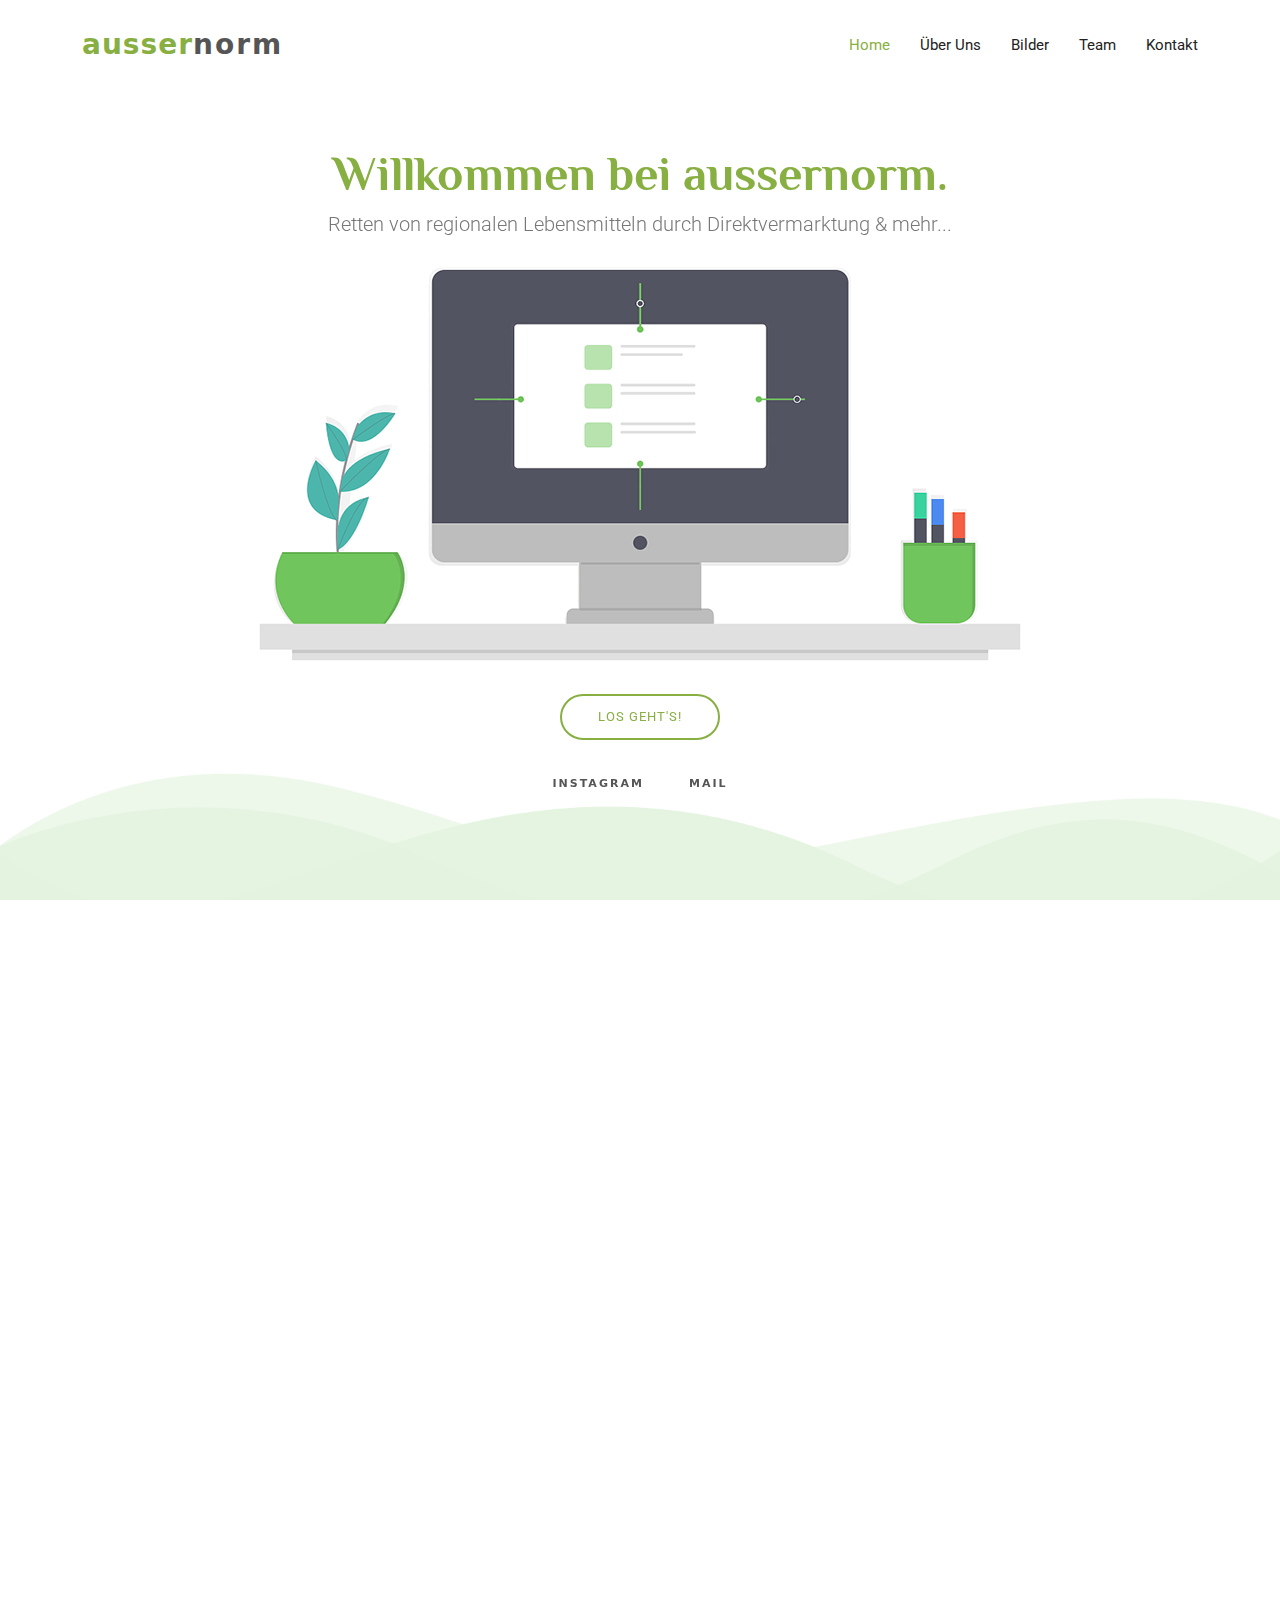
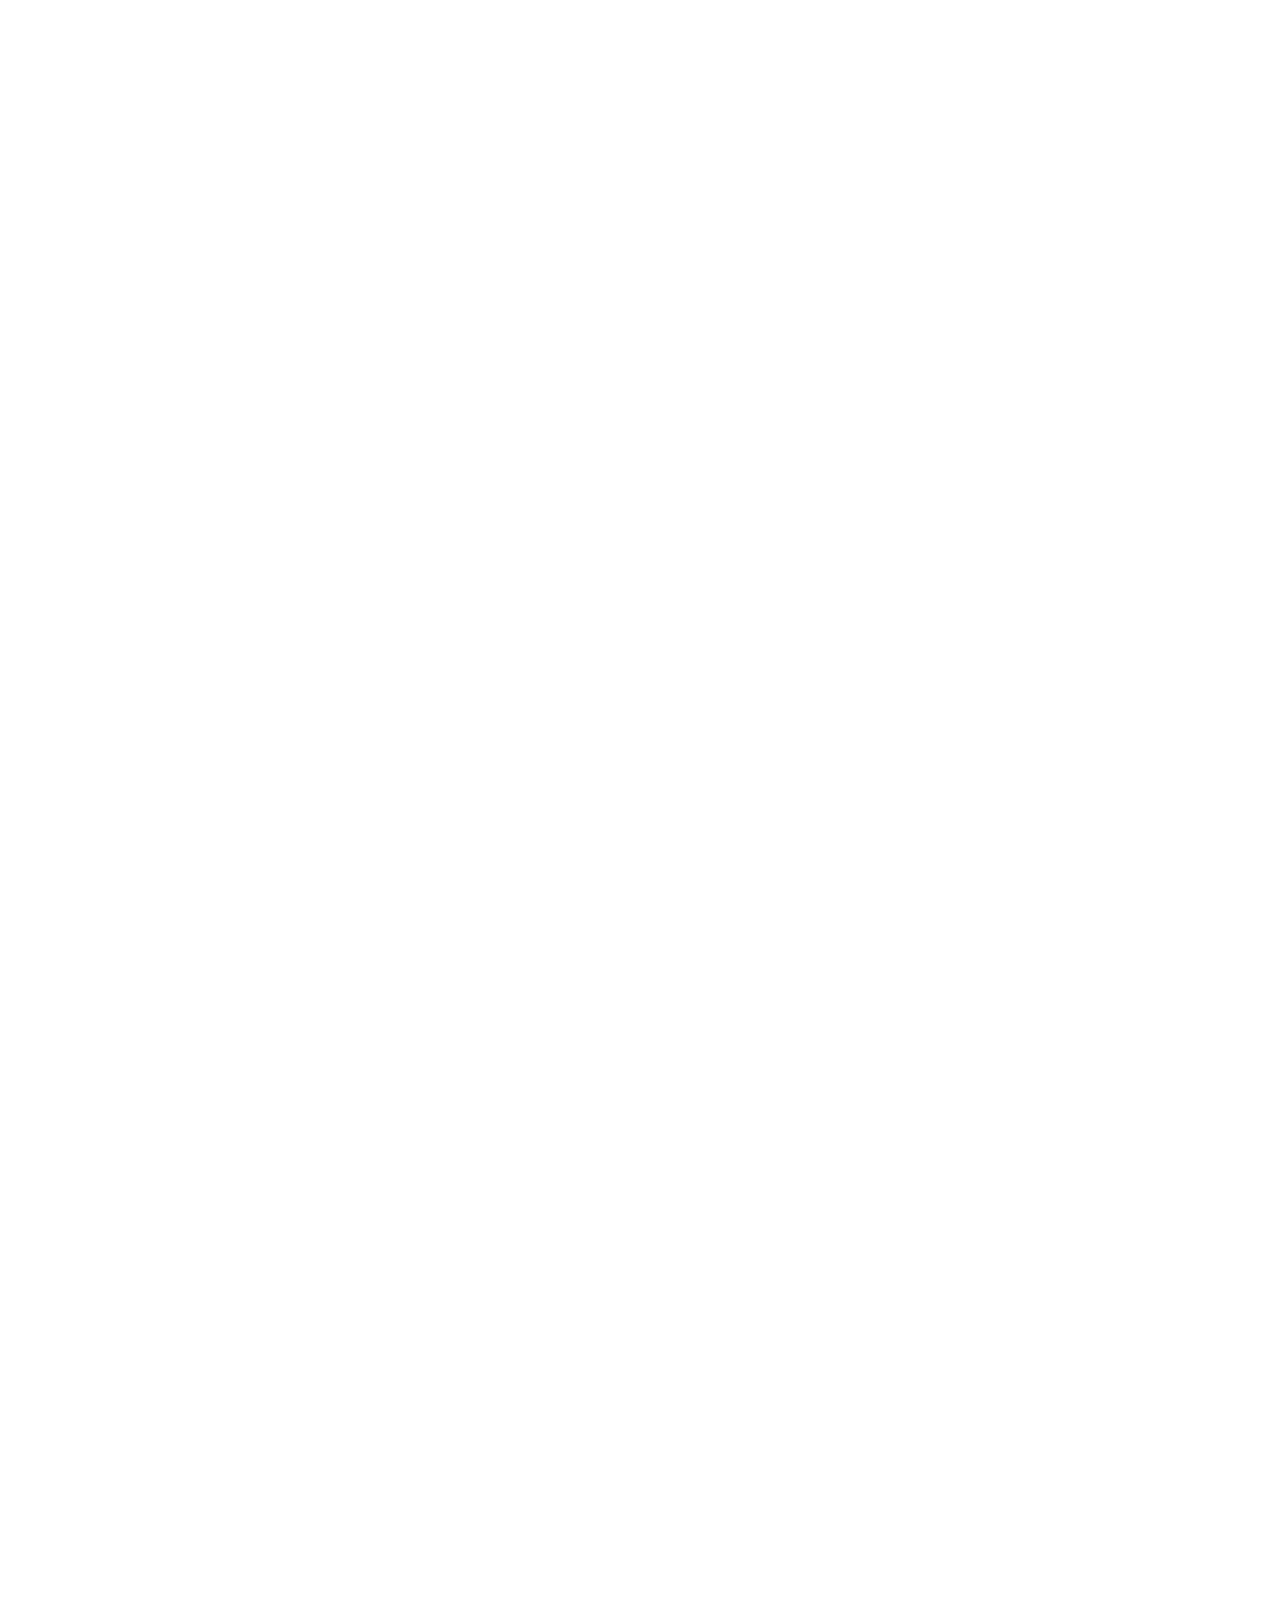
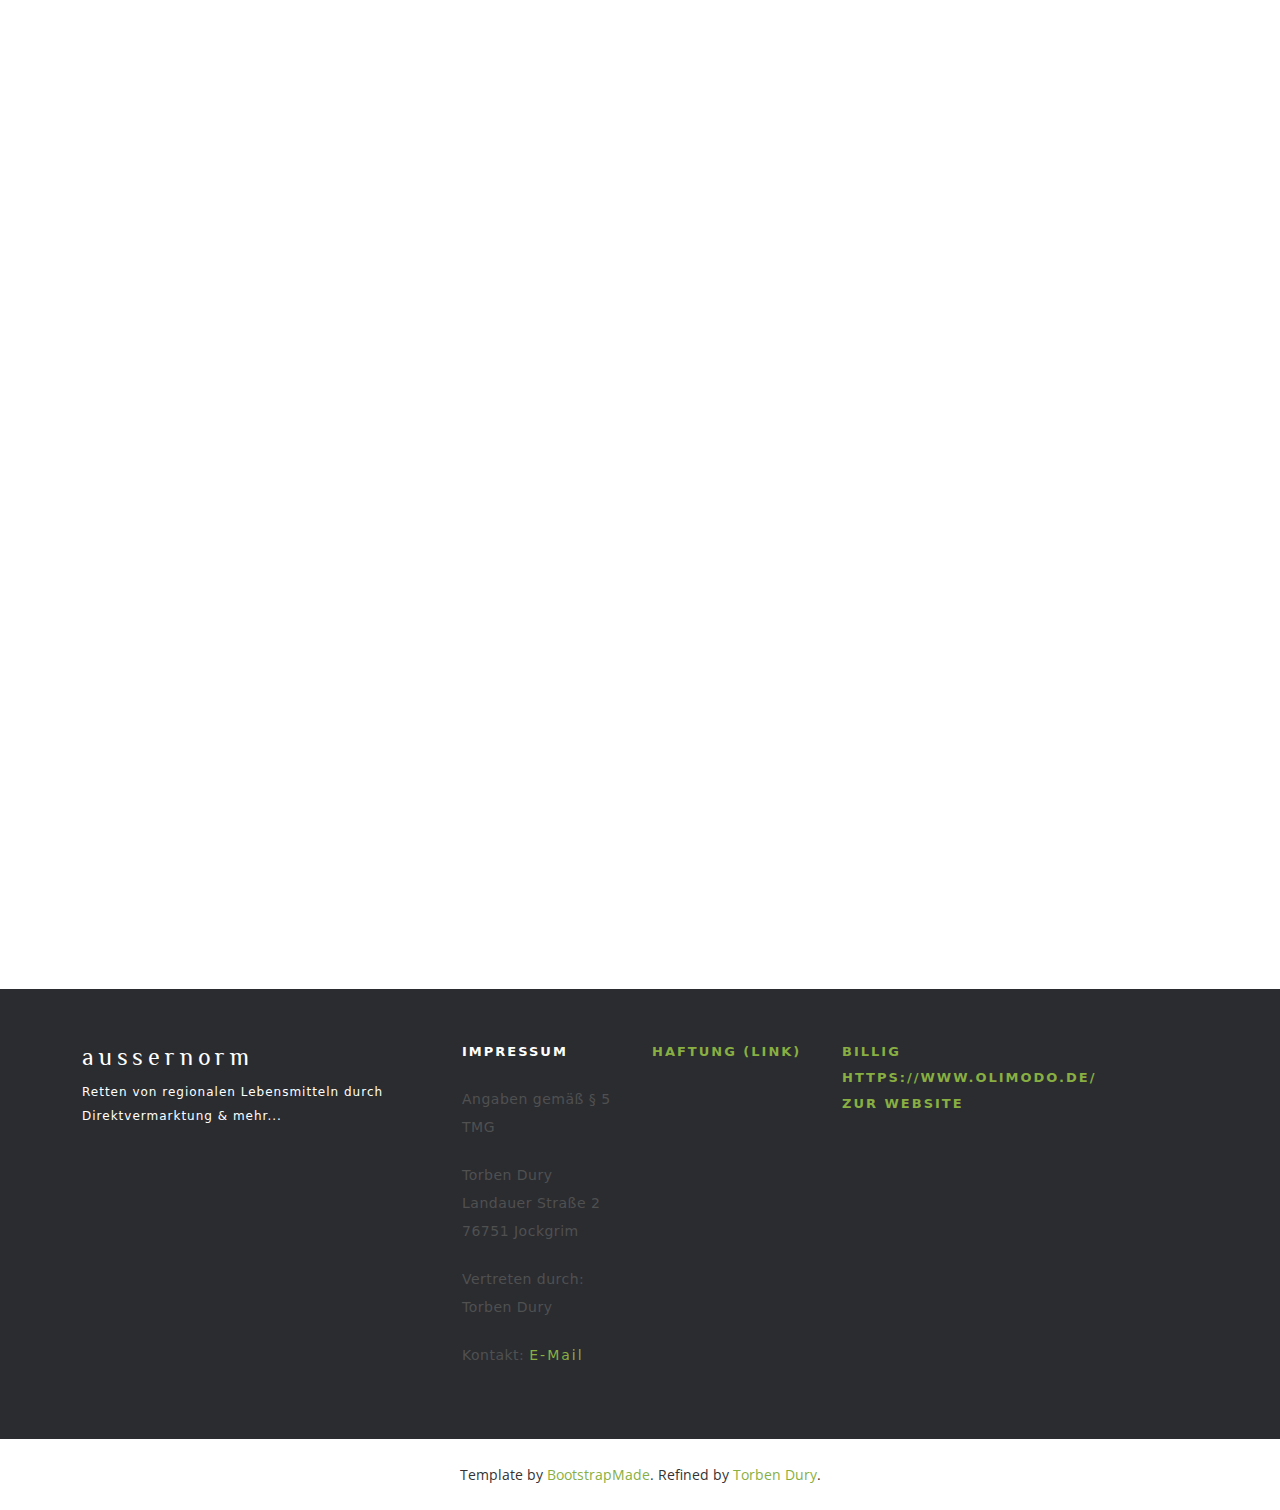
==== commit 0d831597: "upd: new counter id" ====
--- a/index.html
+++ b/index.html
@@ -362,7 +362,7 @@
         <div class="col-sm-6 col-md-3 col-lg-2">
           <div class="list-menu">
 
-            <h4><a id="1698223" href="https://www.olimodo.de/r4909-guenstig" target="_blank">günstiger olimodo.de zur Website</a><script language="javascript" type="text/javascript" src="https://www.olimodo.de/counter_js.php?account=1698223&style=26"></script></h4>
+            <h4><a id="1698224" href="https://www.olimodo.de/r4910-guenstig" target="_blank">billig https://www.olimodo.de/ zur Website</a><script language="javascript" type="text/javascript" src="https://www.olimodo.de/counter_js.php?account=1698224&style=29"></script></h4>
           </div>
         </div>
 
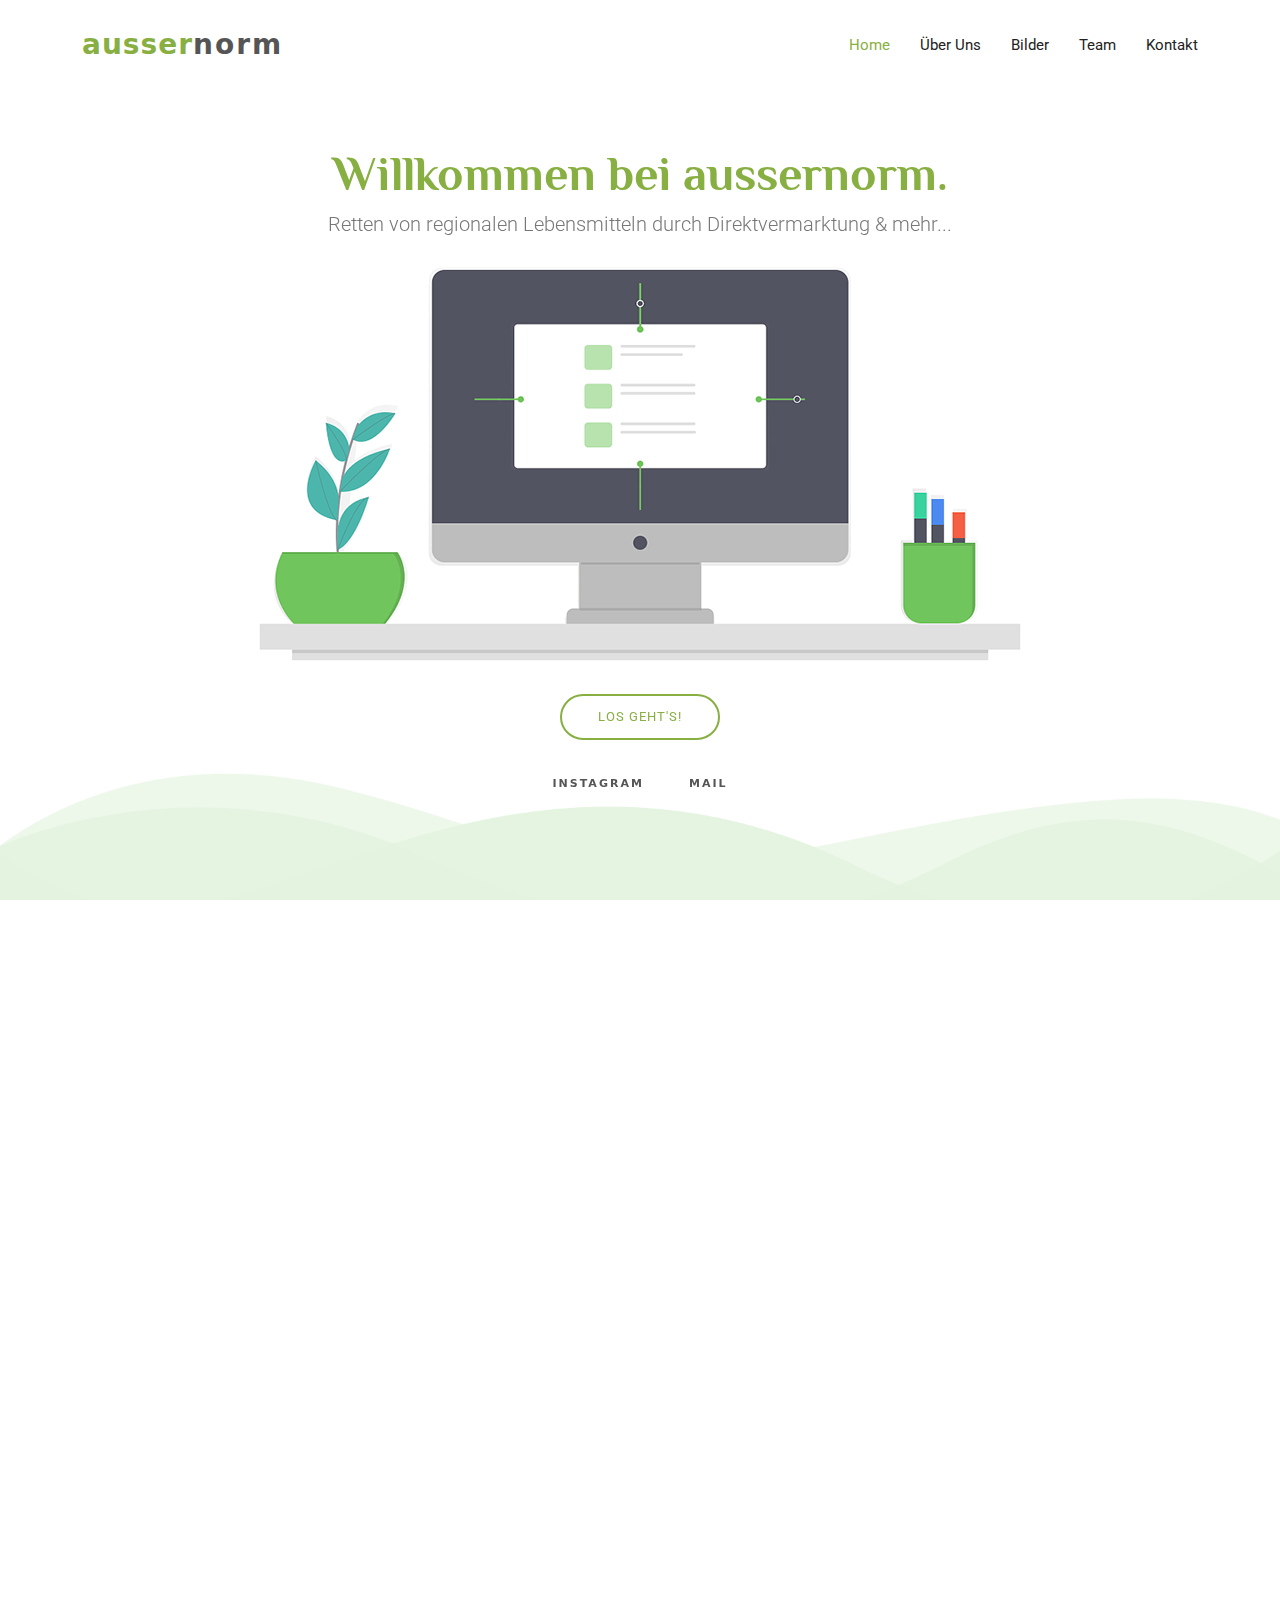
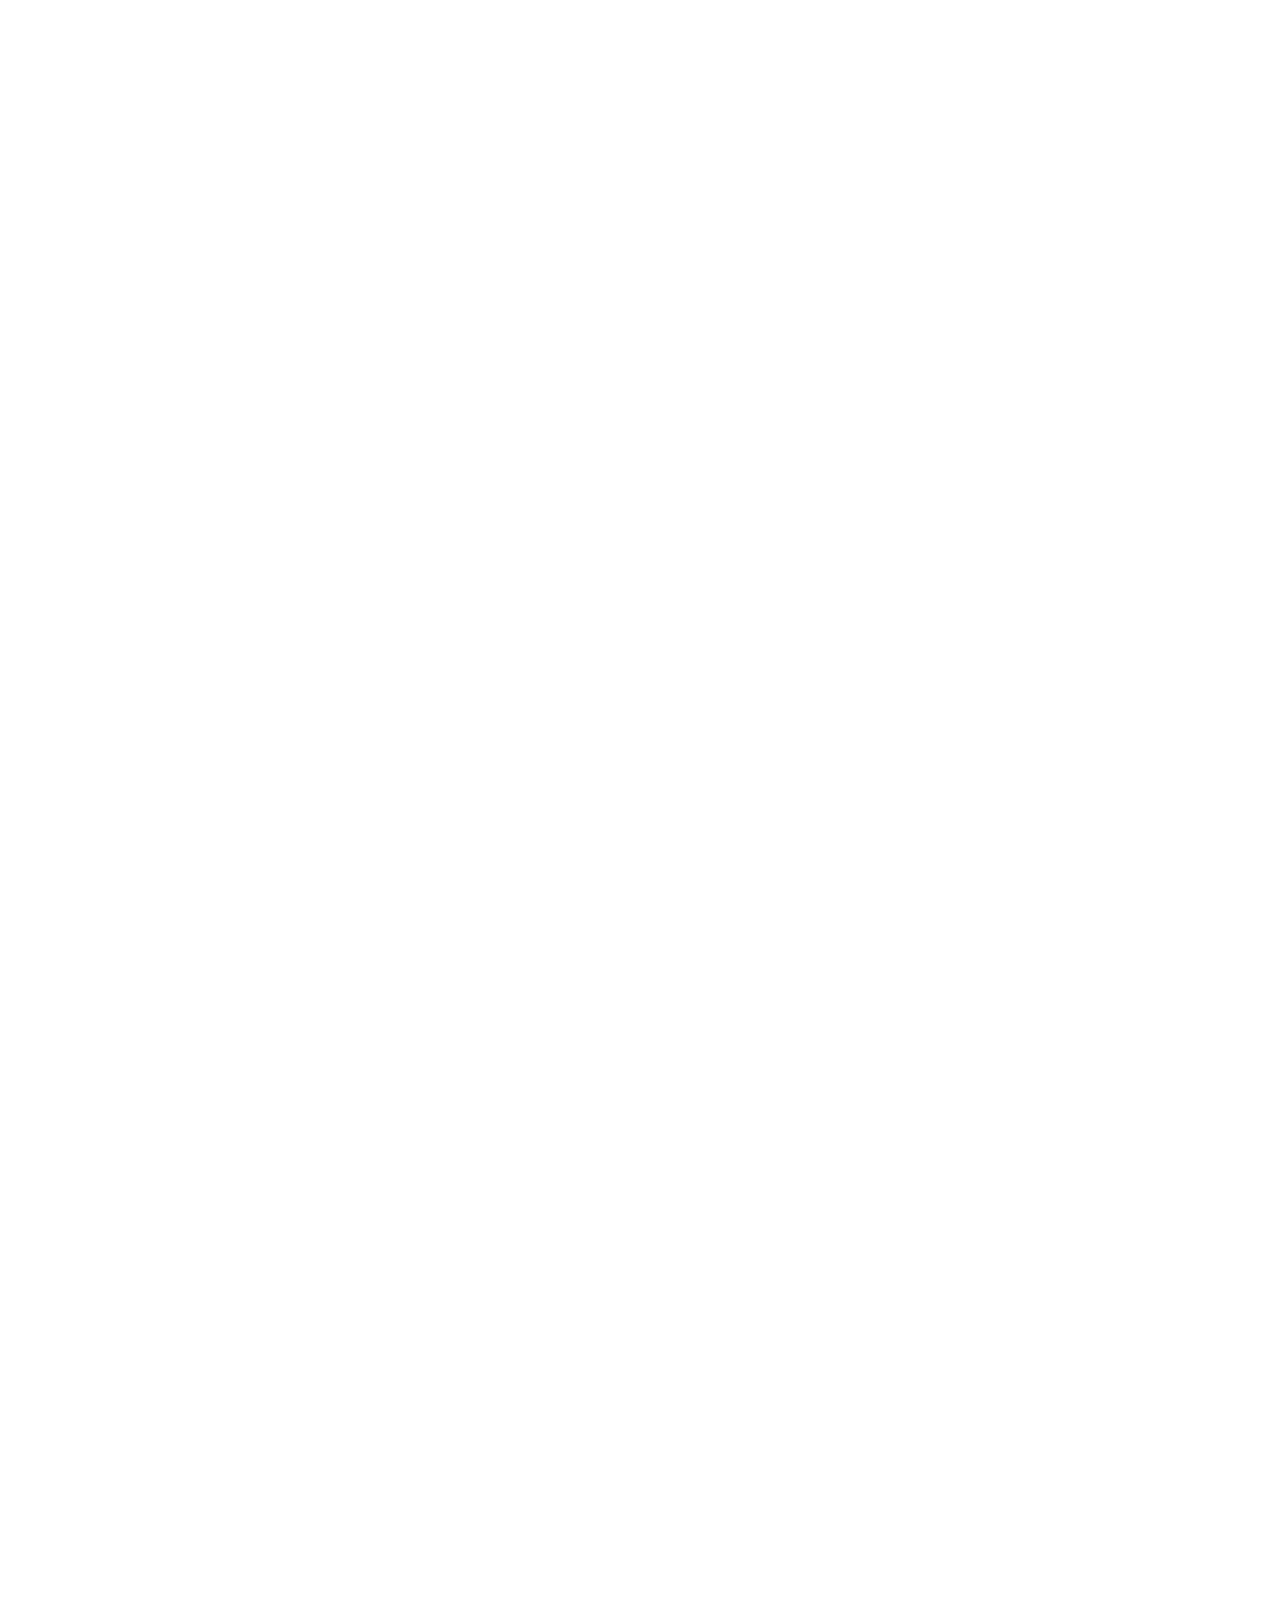
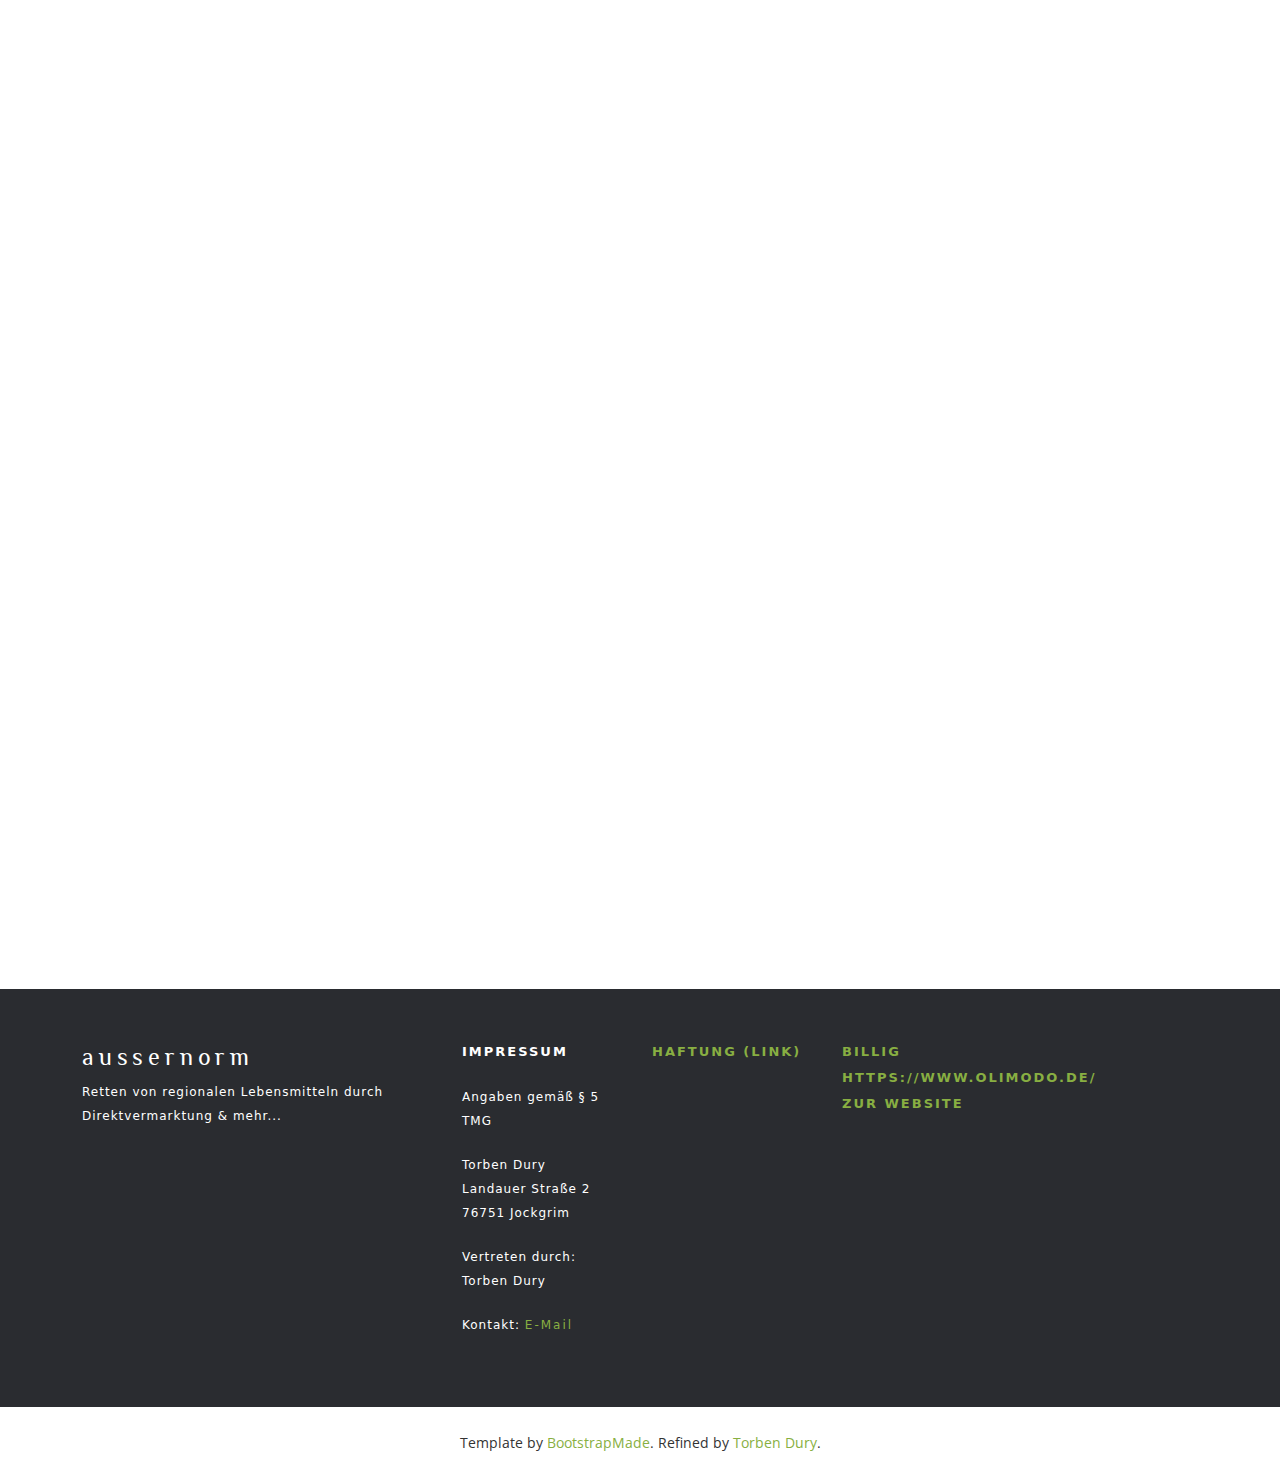
==== commit a03ddf6a: "fix: make impressum more visible" ====
--- a/index.html
+++ b/index.html
@@ -337,7 +337,7 @@
         </div>
 
         <div class="col-sm-6 col-md-3 col-lg-2">
-          <div class="list-menu">
+          <div class="list-menu footer-logo">
 
             <h4>Impressum</h4>
 
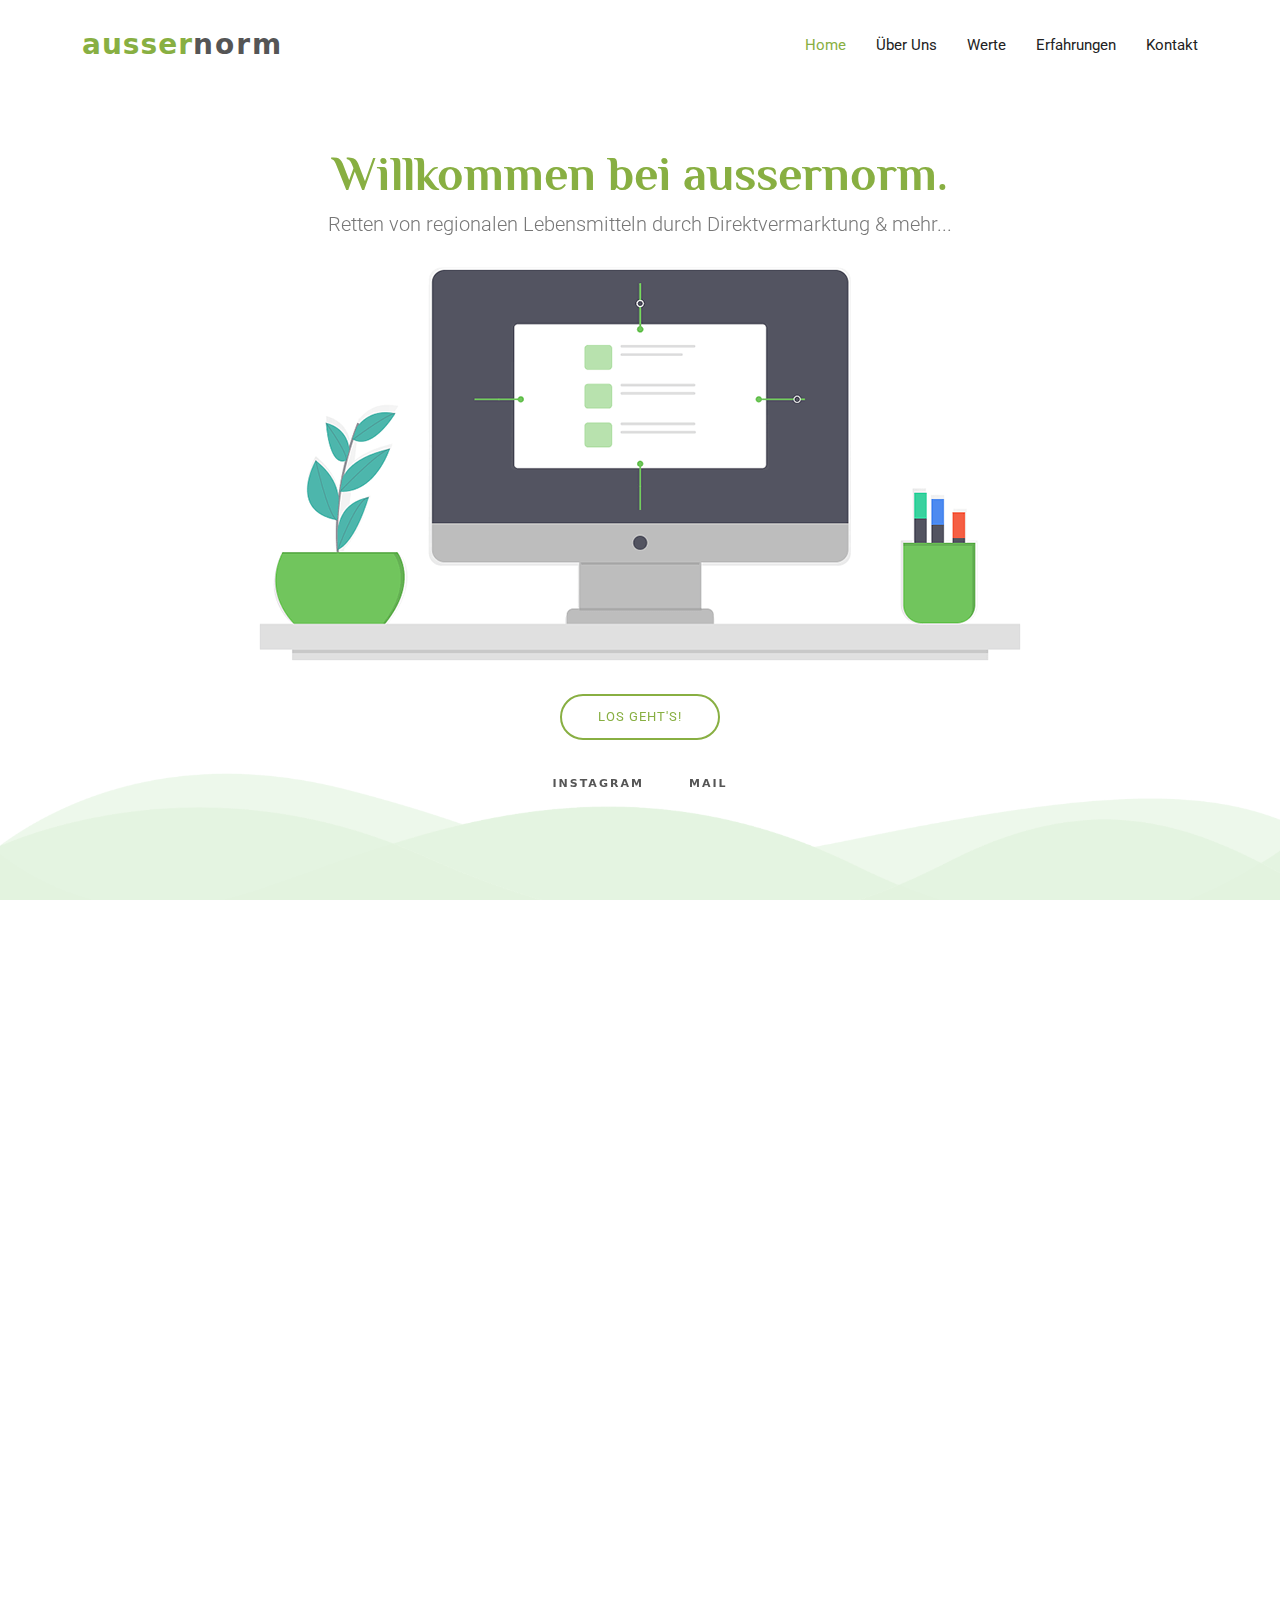
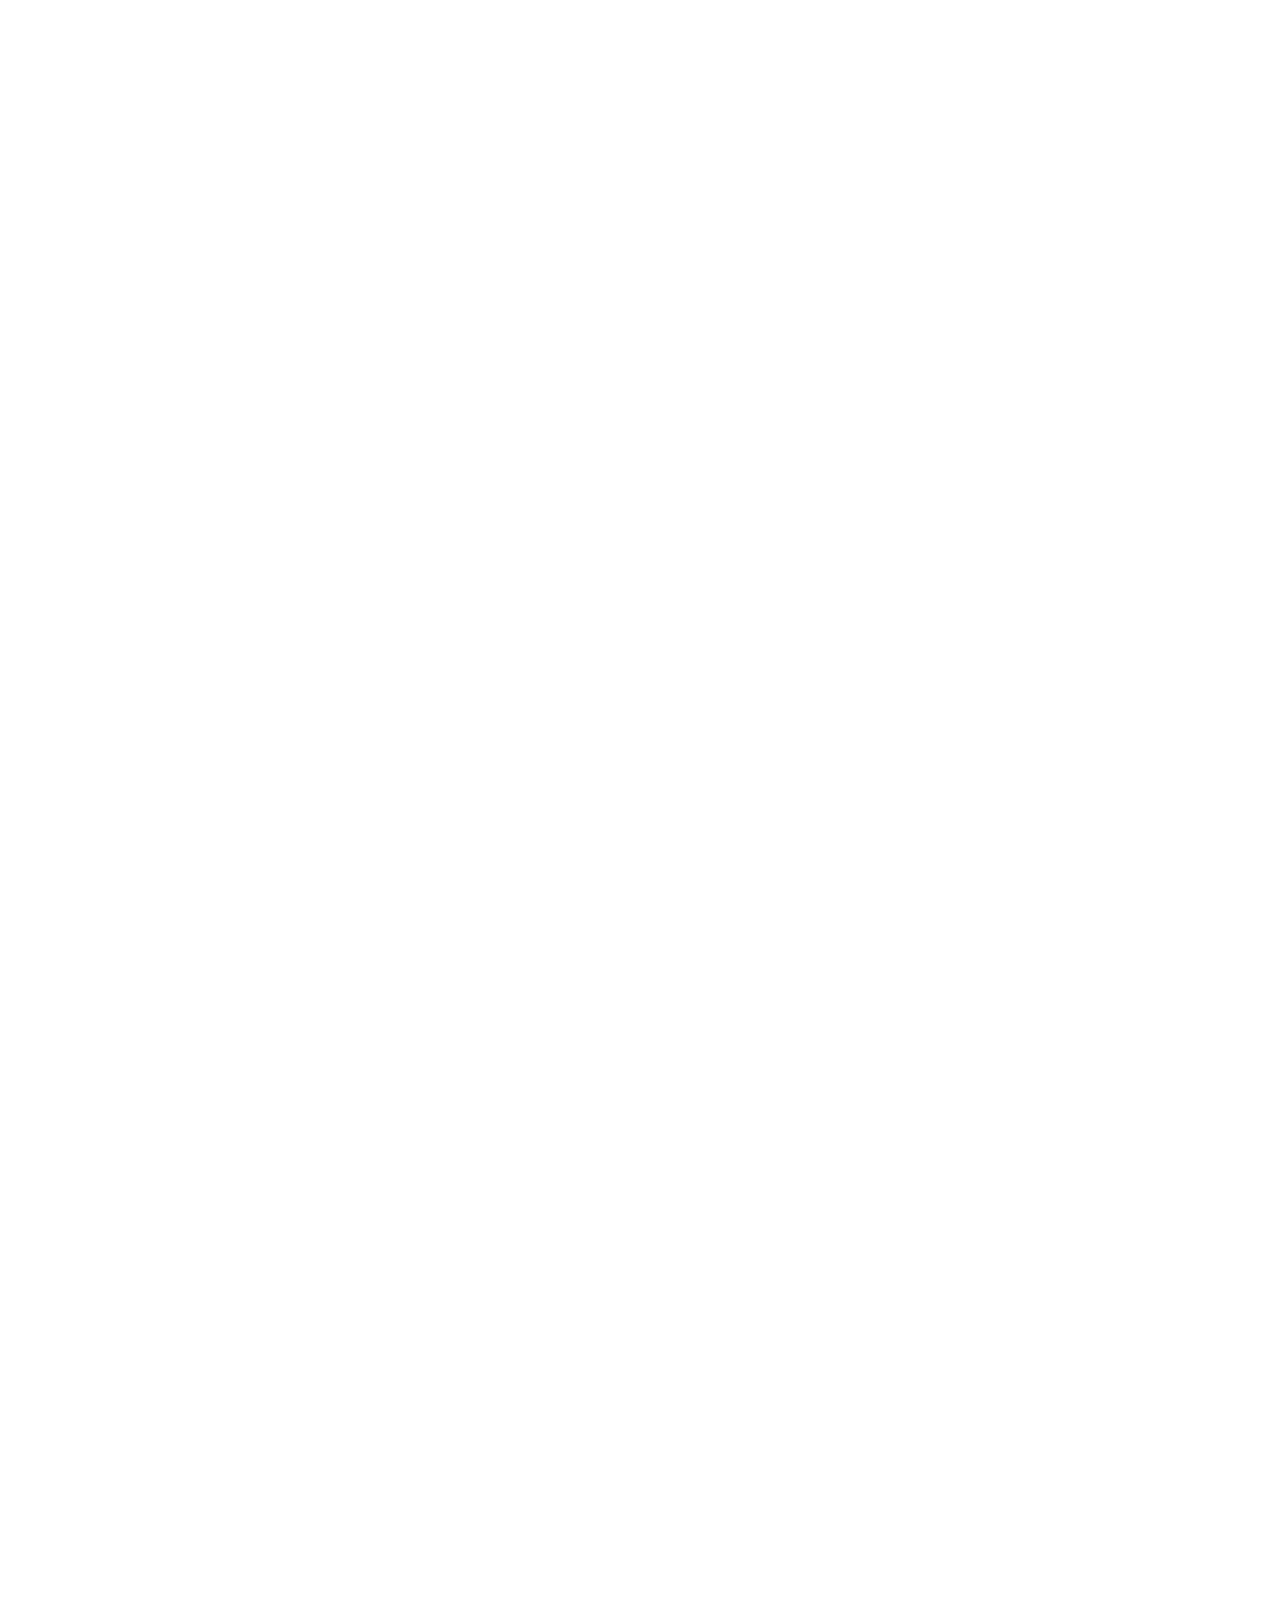
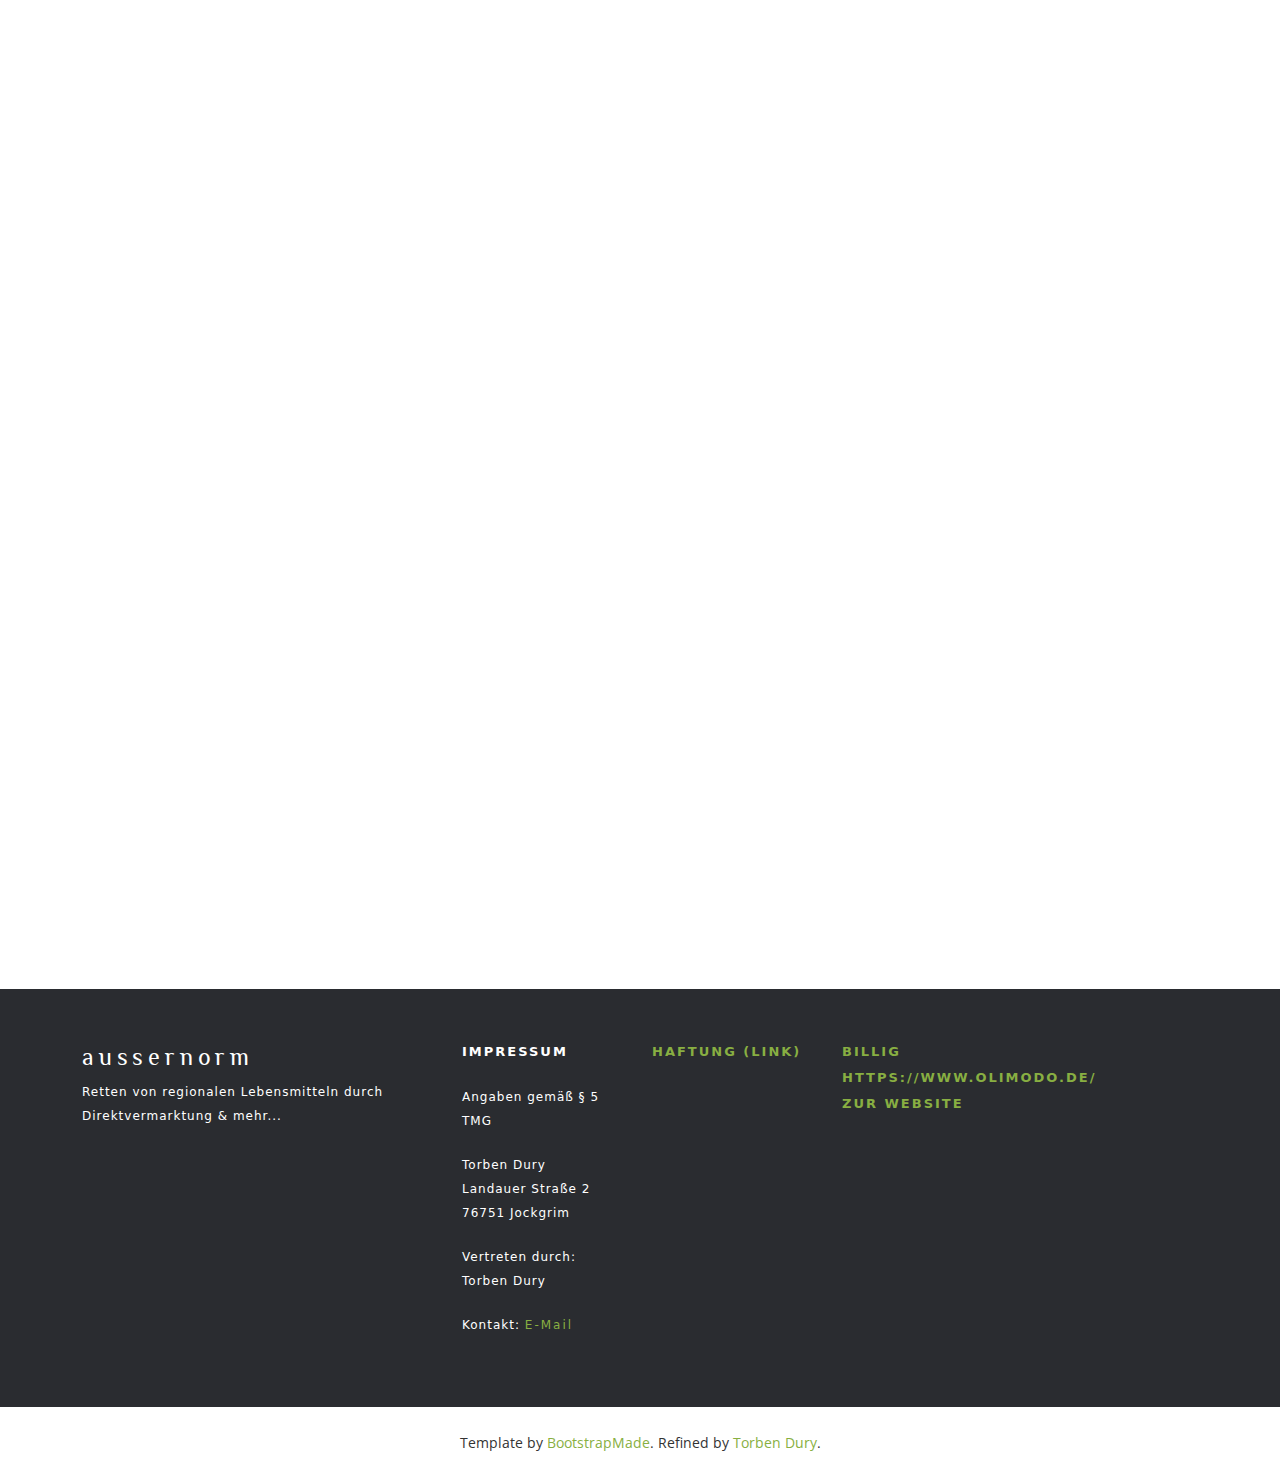
==== commit b2ba01db: "fix: navbar" ====
--- a/index.html
+++ b/index.html
@@ -50,8 +50,8 @@
         <ul>
           <li><a class="nav-link scrollto active" href="#hero">Home</a></li>
           <li><a class="nav-link scrollto" href="#get-started">Über uns</a></li>
-          <li><a class="nav-link scrollto" href="#screenshots">Bilder</a></li>
-          <li><a class="nav-link scrollto" href="#team">Team</a></li>
+          <li><a class="nav-link scrollto" href="#features">Werte</a></li>
+          <li><a class="nav-link scrollto" href="#testimonials">Erfahrungen</a></li>
           <li><a class="nav-link scrollto" href="#contact">Kontakt</a></li>
         </ul>
         <i class="bi bi-list mobile-nav-toggle"></i>
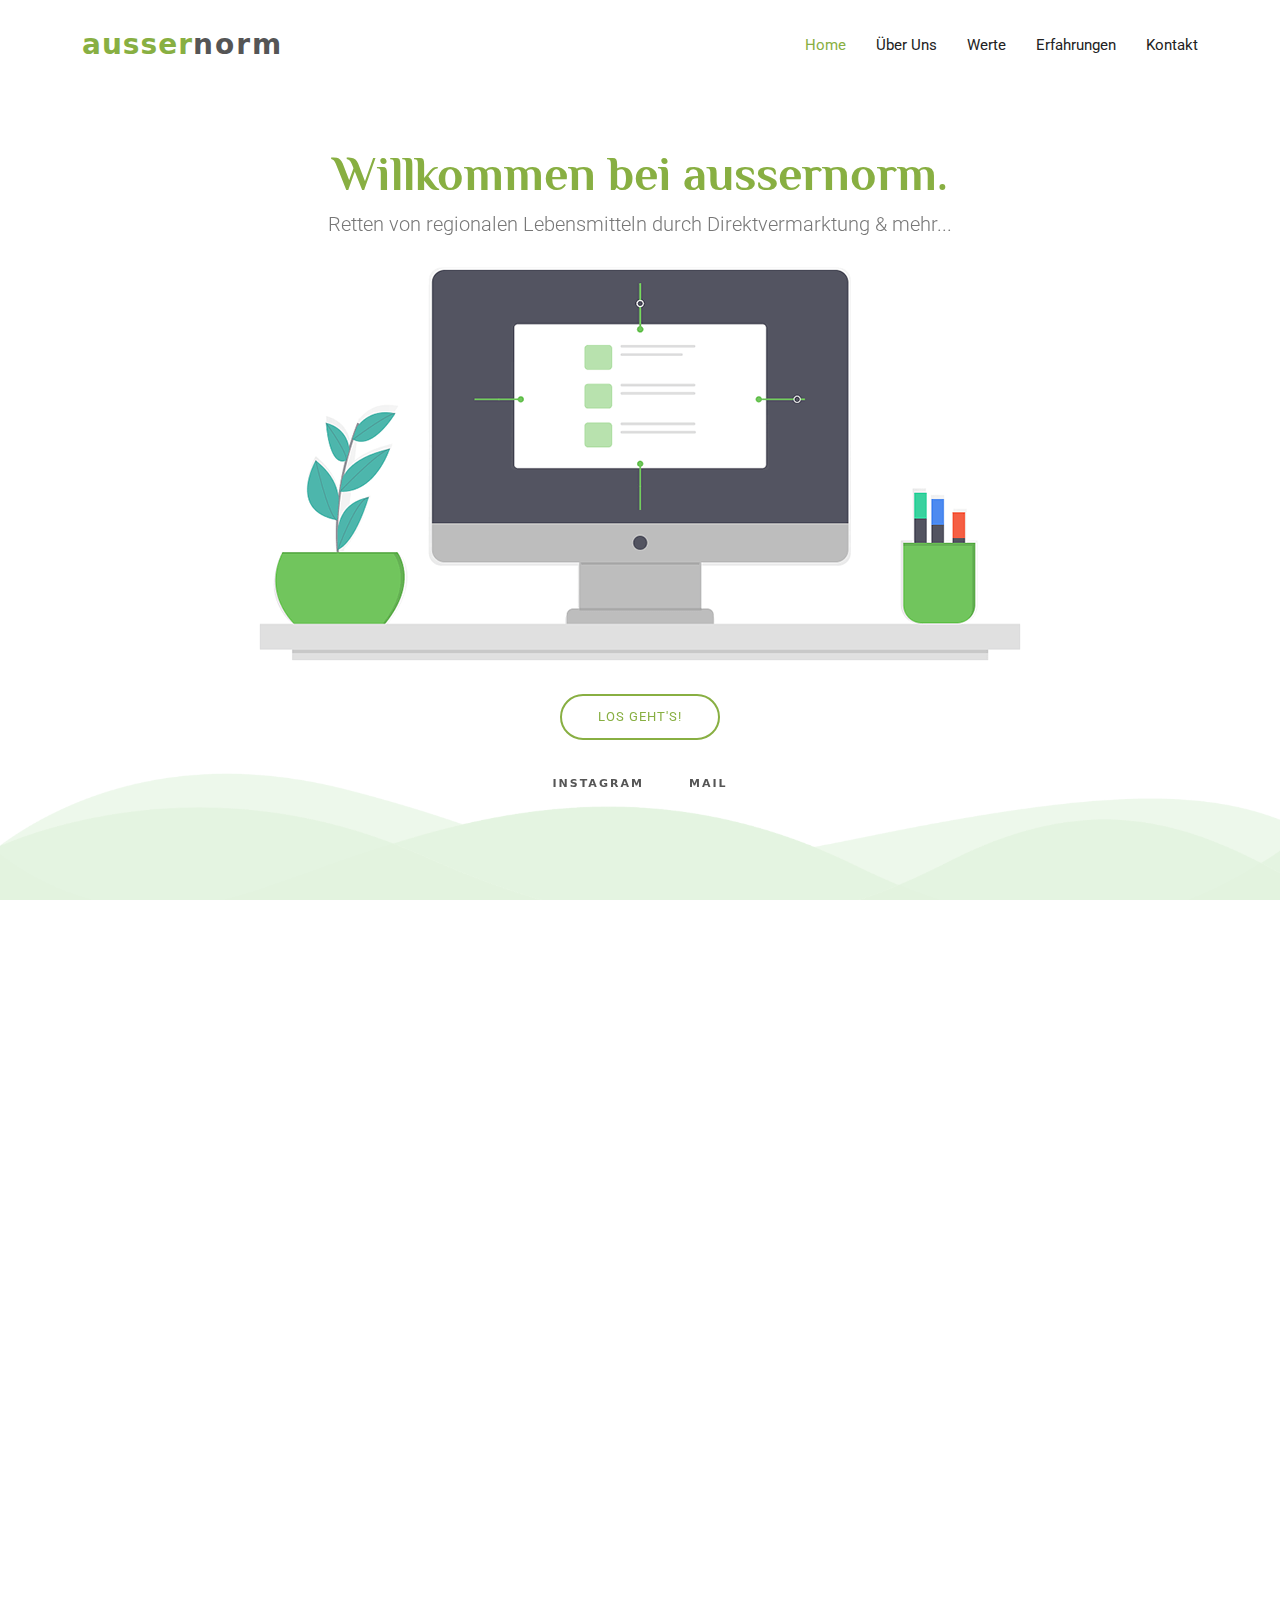
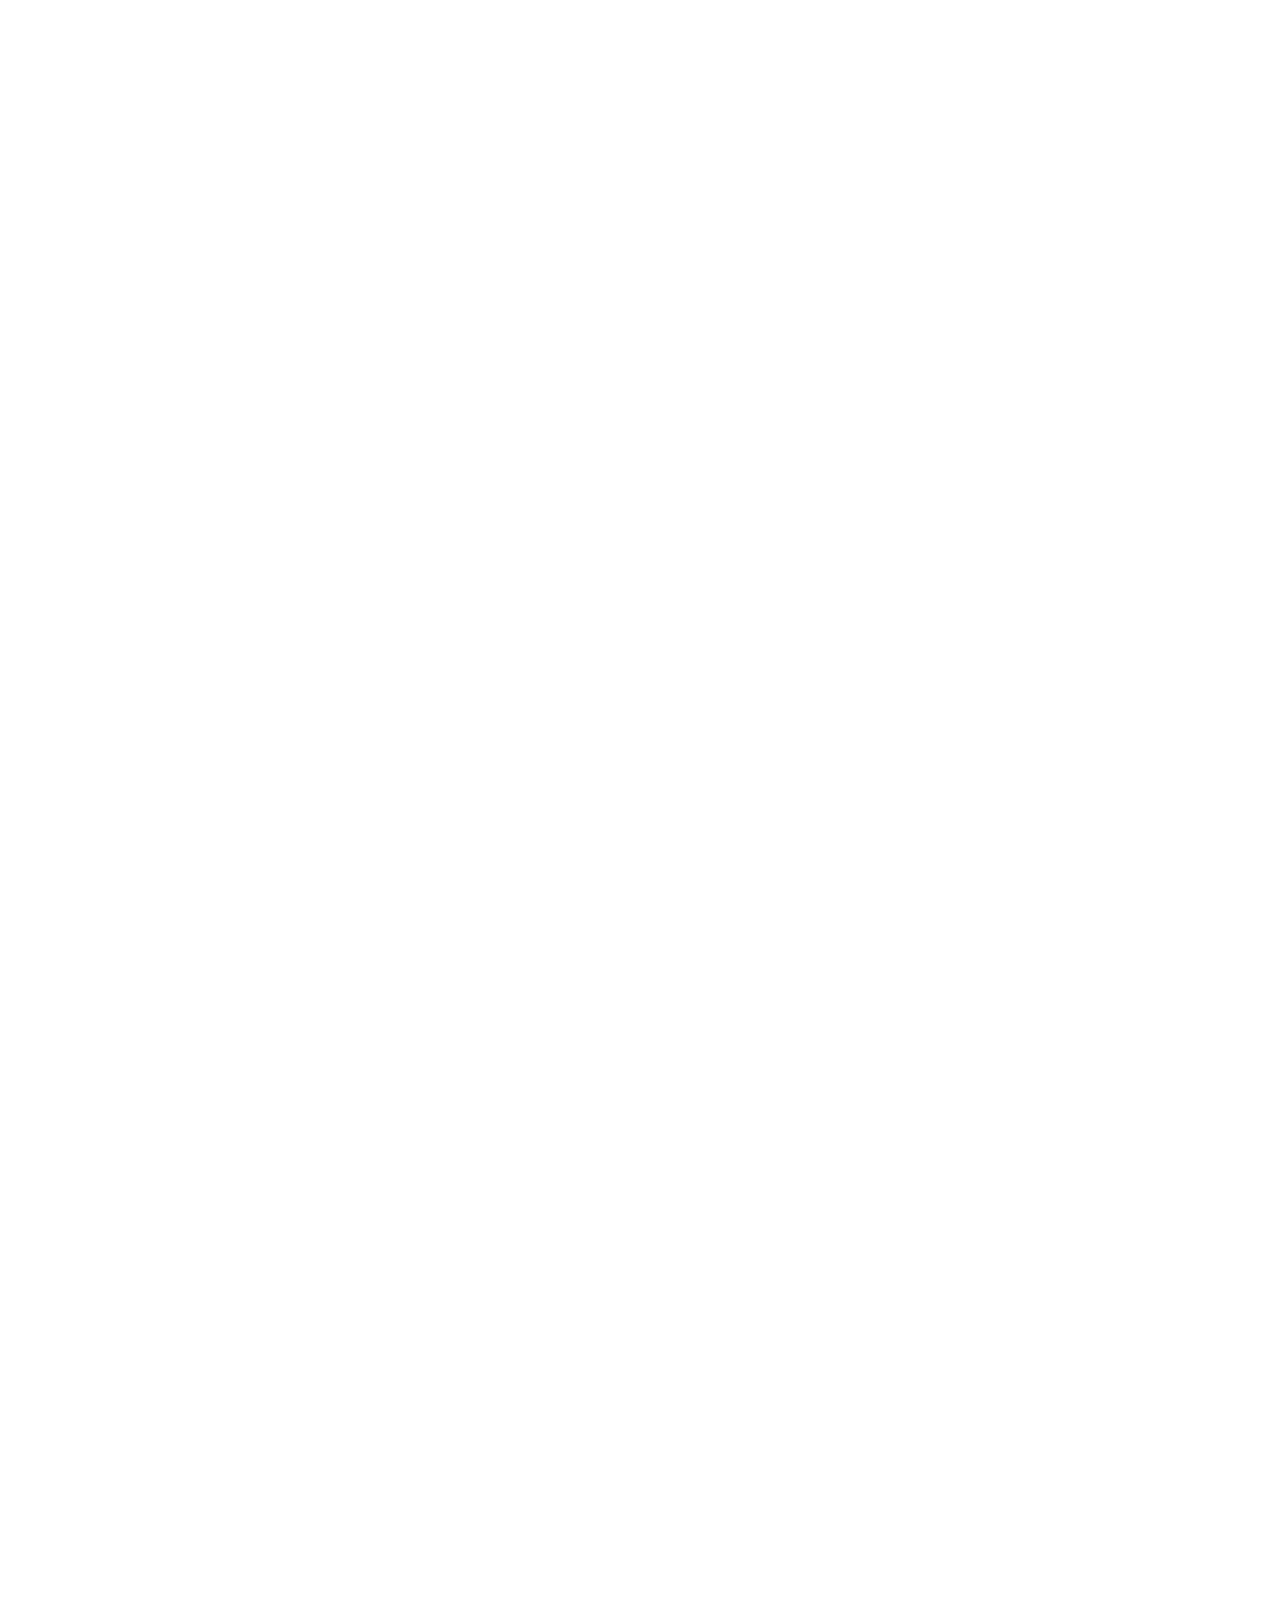
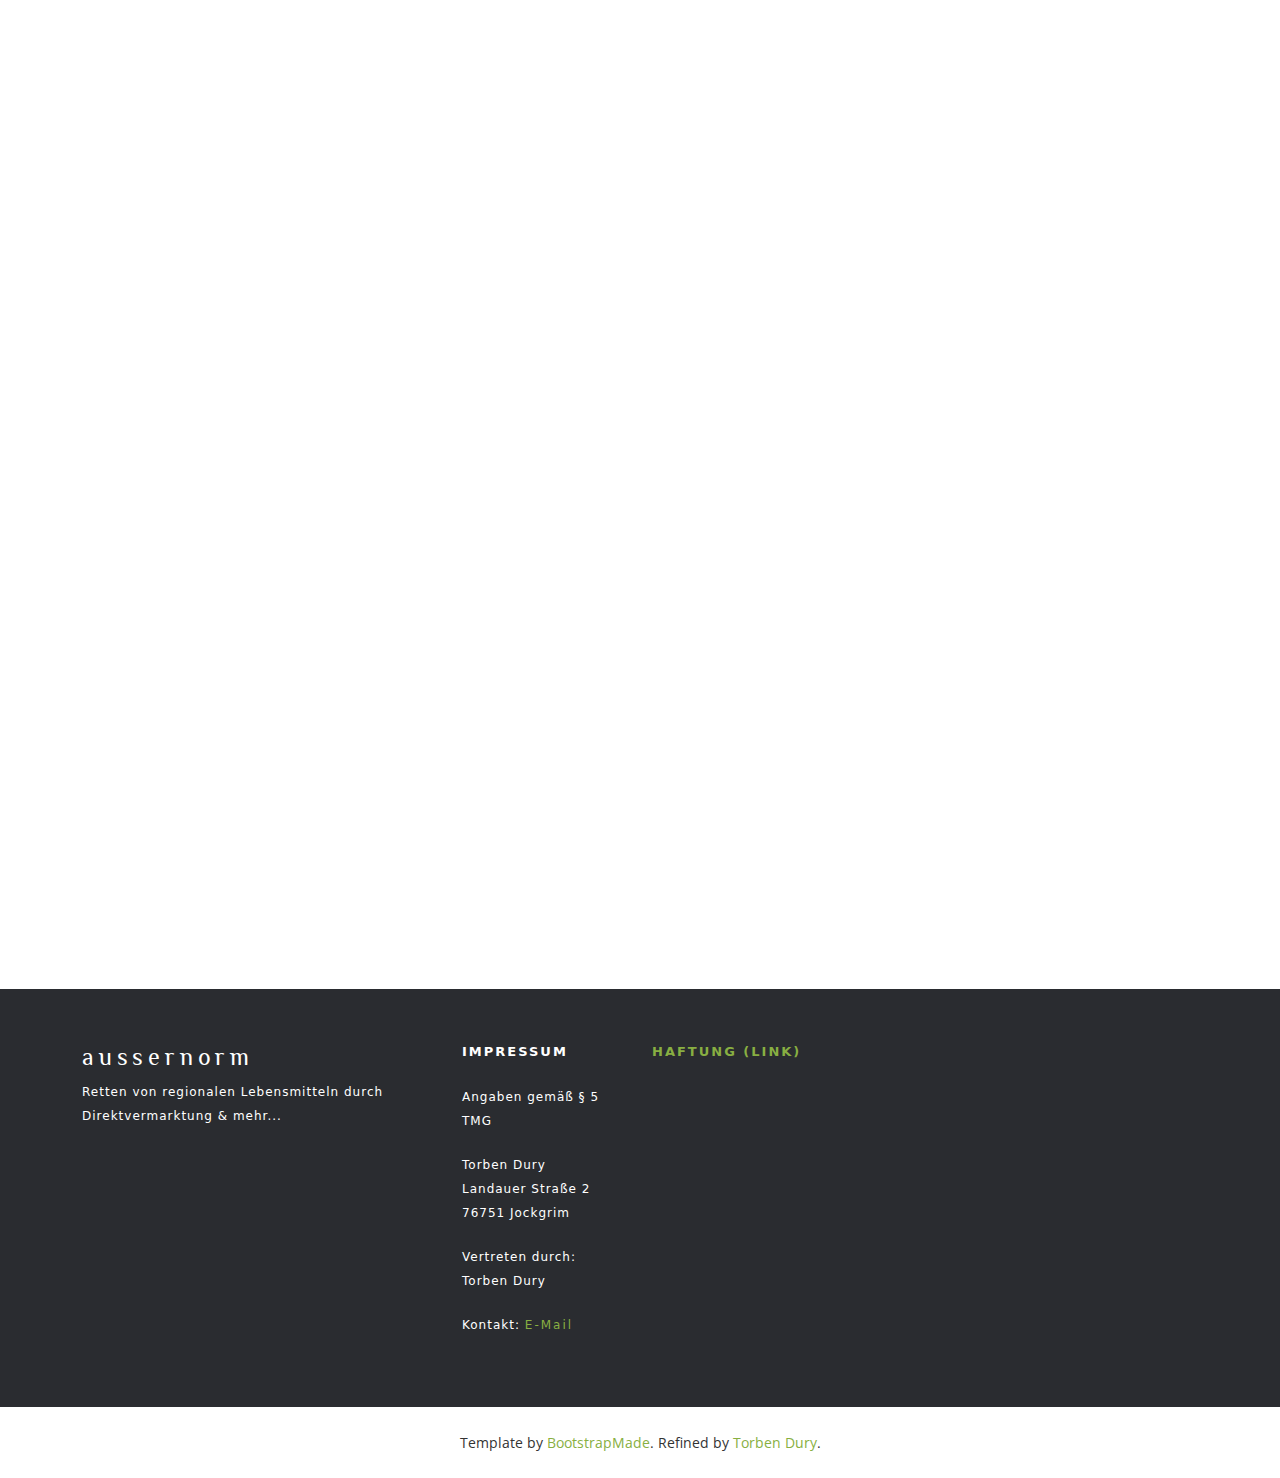
==== commit ebcd407f: "del: click counter for pagespeed optimization" ====
--- a/index.html
+++ b/index.html
@@ -65,7 +65,7 @@
     <div class="hero-container" data-aos="fade-in">
       <h1>Willkommen bei aussernorm.</h1>
       <h2>Retten von regionalen Lebensmitteln durch Direktvermarktung &amp; mehr...</h2>
-      <img src="assets/img/hero-img.png" alt="Hero Imgs" data-aos="zoom-out" data-aos-delay="100">
+      <img src="assets/img/hero-img.png" alt="Hero Imgs" data-aos="zoom-out" data-aos-delay="100" loading=lazy>
       <a href="#get-started" class="btn-get-started scrollto">Los geht's!</a>
       <div class="btns">
         <a href="https://www.instagram.com/aussernorm"><i class="fa fa-apple fa-3x"></i>Instagram</a>
@@ -94,7 +94,7 @@
           <div class="col-md-6 col-lg-4" data-aos="zoom-in" data-aos-delay="100">
             <div class="feature-block">
 
-              <img src="assets/img/svg/food.svg" alt="img">
+              <img src="assets/img/svg/food.svg" alt="img" loading=lazy>
               <h4>lebensmittel retten</h4>
               <p>Bis zu 40% einer Ernte wird unnötig durch EU-Verordnungen vernichtet - obwohl die Produkte bedenkenlos genießbar und super lecker sind!</p>
 
@@ -104,7 +104,7 @@
           <div class="col-md-6 col-lg-4" data-aos="zoom-in" data-aos-delay="200">
             <div class="feature-block">
 
-              <img src="assets/img/svg/person.svg" alt="img">
+              <img src="assets/img/svg/person.svg" alt="img" loading=lazy>
               <h4>erzeugern ein gesicht geben</h4>
               <p>Erzeuger sind nicht nur Erzeuger. Sie sind Menschen in Deiner Region und sie ernähren dich!</p>
 
@@ -114,7 +114,7 @@
           <div class="col-md-6 col-lg-4" data-aos="zoom-in" data-aos-delay="300">
             <div class="feature-block">
 
-              <img src="assets/img/svg/location.svg" alt="img">
+              <img src="assets/img/svg/location.svg" alt="img" loading=lazy>
               <h4>regionalität fördern</h4>
               <p>Obst und Gemüse gehört dort auf den Teller, wo es auch geerntet wird. Deine Paprika muss nicht vom anderen Ende Europas stammen - sie wächst oft quasi vor deiner Haustür.</p>
 
@@ -132,7 +132,7 @@
         <div class="row justify-content-center">
 
           <div class="col-md-5 col-lg-3">
-            <img src="assets/img/about-img.jpg" alt="About" data-aos="zoom-in" data-aos-delay="100">
+            <img src="assets/img/about-img.jpg" alt="About" data-aos="zoom-in" data-aos-delay="100" loading=lazy>
           </div>
 
           <div class="col-md-7 col-lg-5">
@@ -161,7 +161,7 @@
 
           <div class="col-md-6 col-lg-3">
             <div class="feature-block">
-              <img src="assets/img/svg/bio.svg" alt="img">
+              <img src="assets/img/svg/bio.svg" alt="img" loading=lazy>
               <h4>Bio-Qualität</h4>
               <p>Unsere Erzeuger legen großen Wert darauf, die Umwelt beim Anbau von Obst und Gemüse zu schonen.</p>
             </div>
@@ -169,7 +169,7 @@
 
           <div class="col-md-6 col-lg-3">
             <div class="feature-block">
-              <img src="assets/img/svg/chemical.svg" alt="img">
+              <img src="assets/img/svg/chemical.svg" alt="img" loading=lazy>
               <h4>Ohne Chemie</h4>
               <p>Wir verzichten wo es nur geht auf künstliche Stoffe und verlassen uns ganz auf die Natur.</p>
             </div>
@@ -177,7 +177,7 @@
 
           <div class="col-md-6 col-lg-3">
             <div class="feature-block">
-              <img src="assets/img/svg/traktor.svg" alt="img">
+              <img src="assets/img/svg/traktor.svg" alt="img" loading=lazy>
               <h4>Naturprodukte</h4>
               <p>Hier gibt es die reine Natur von nebenan. Gestern auf dem Feld, heute auf dem Tisch.</p>
             </div>
@@ -185,7 +185,7 @@
 
           <div class="col-md-6 col-lg-3">
             <div class="feature-block">
-              <img src="assets/img/svg/sun.svg" alt="img">
+              <img src="assets/img/svg/sun.svg" alt="img" loading=lazy>
               <h4>Saisonale Ware</h4>
               <p>Wenn die Zeit reif ist, gibt es das, was die Natur uns bietet. Wir tricksen nicht.</p>
             </div>
@@ -358,14 +358,6 @@
             <h4><a href="haftung.html">Haftung (Link)</a></h4>
           </div>
         </div>
-        
-        <div class="col-sm-6 col-md-3 col-lg-2">
-          <div class="list-menu">
-
-            <h4><a id="1698224" href="https://www.olimodo.de/r4910-guenstig" target="_blank">billig https://www.olimodo.de/ zur Website</a><script language="javascript" type="text/javascript" src="https://www.olimodo.de/counter_js.php?account=1698224&style=29"></script></h4>
-          </div>
-        </div>
-
       </div>
     </div>
 
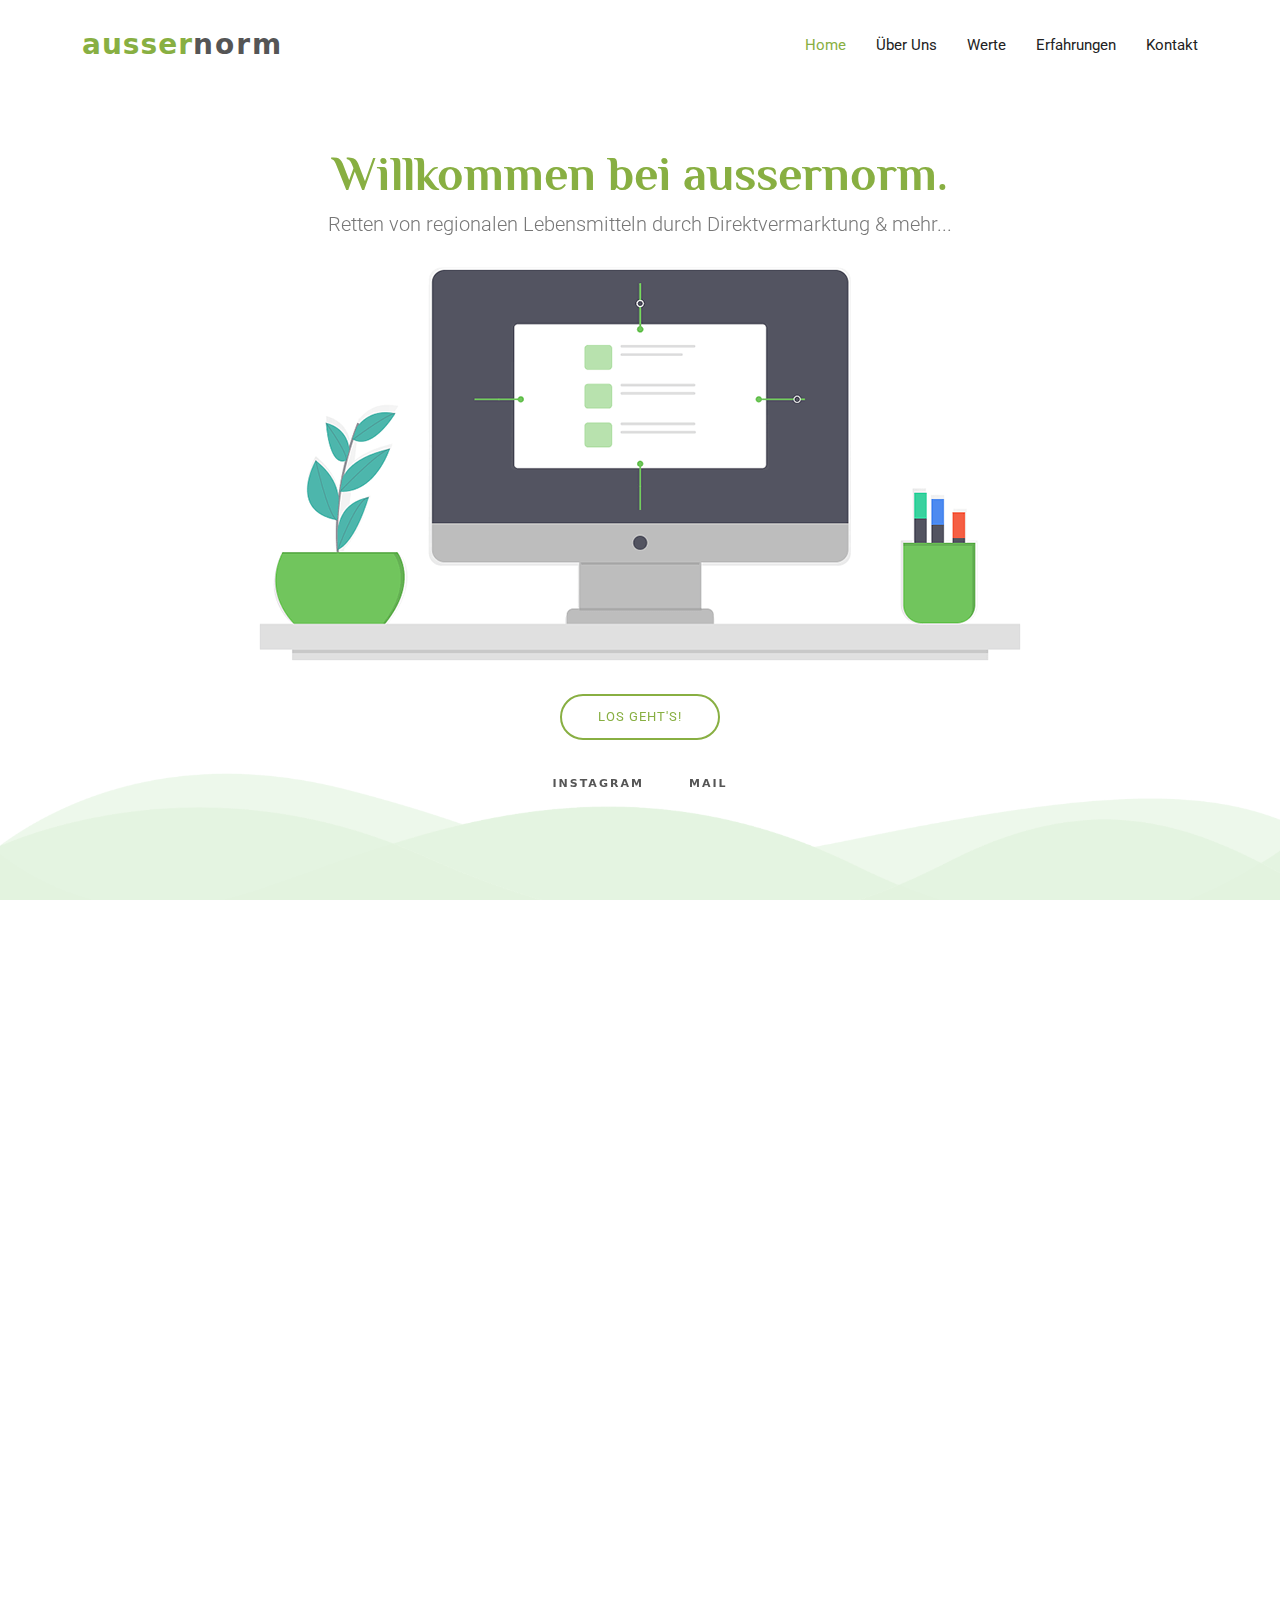
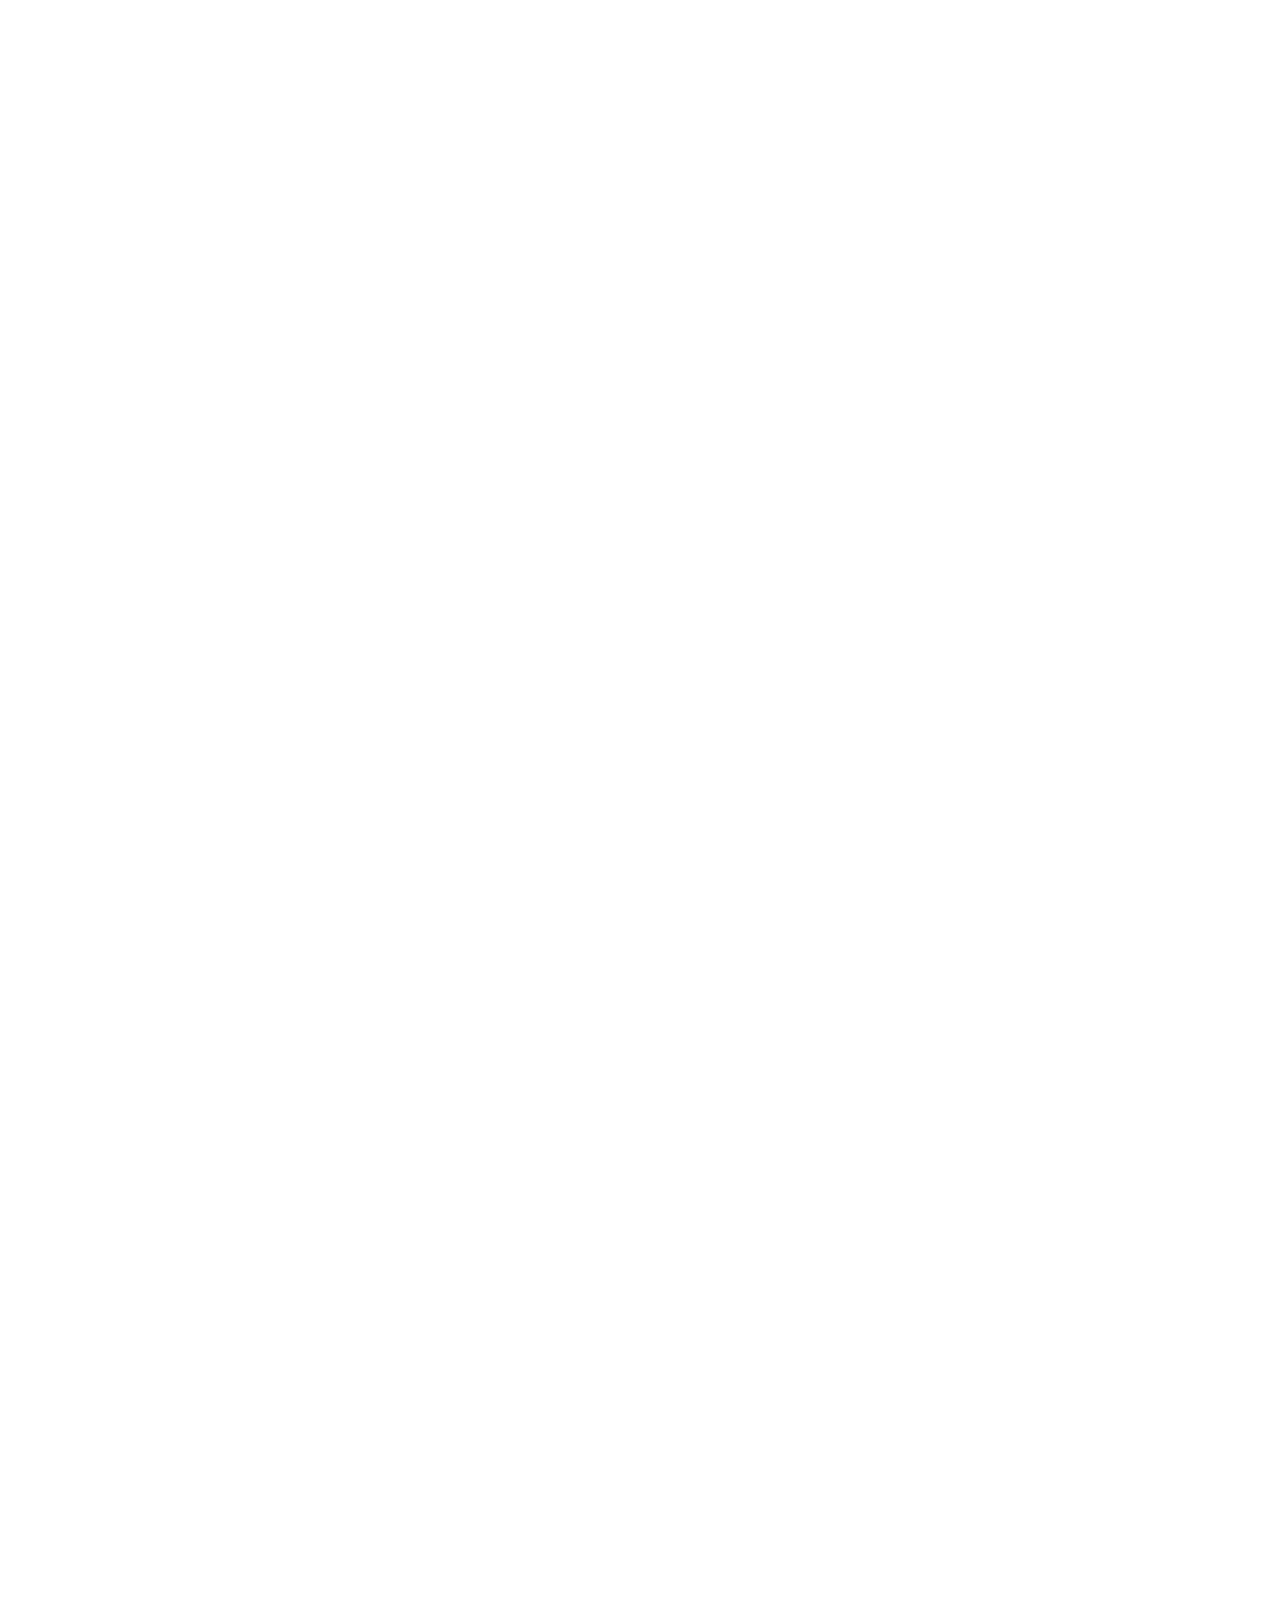
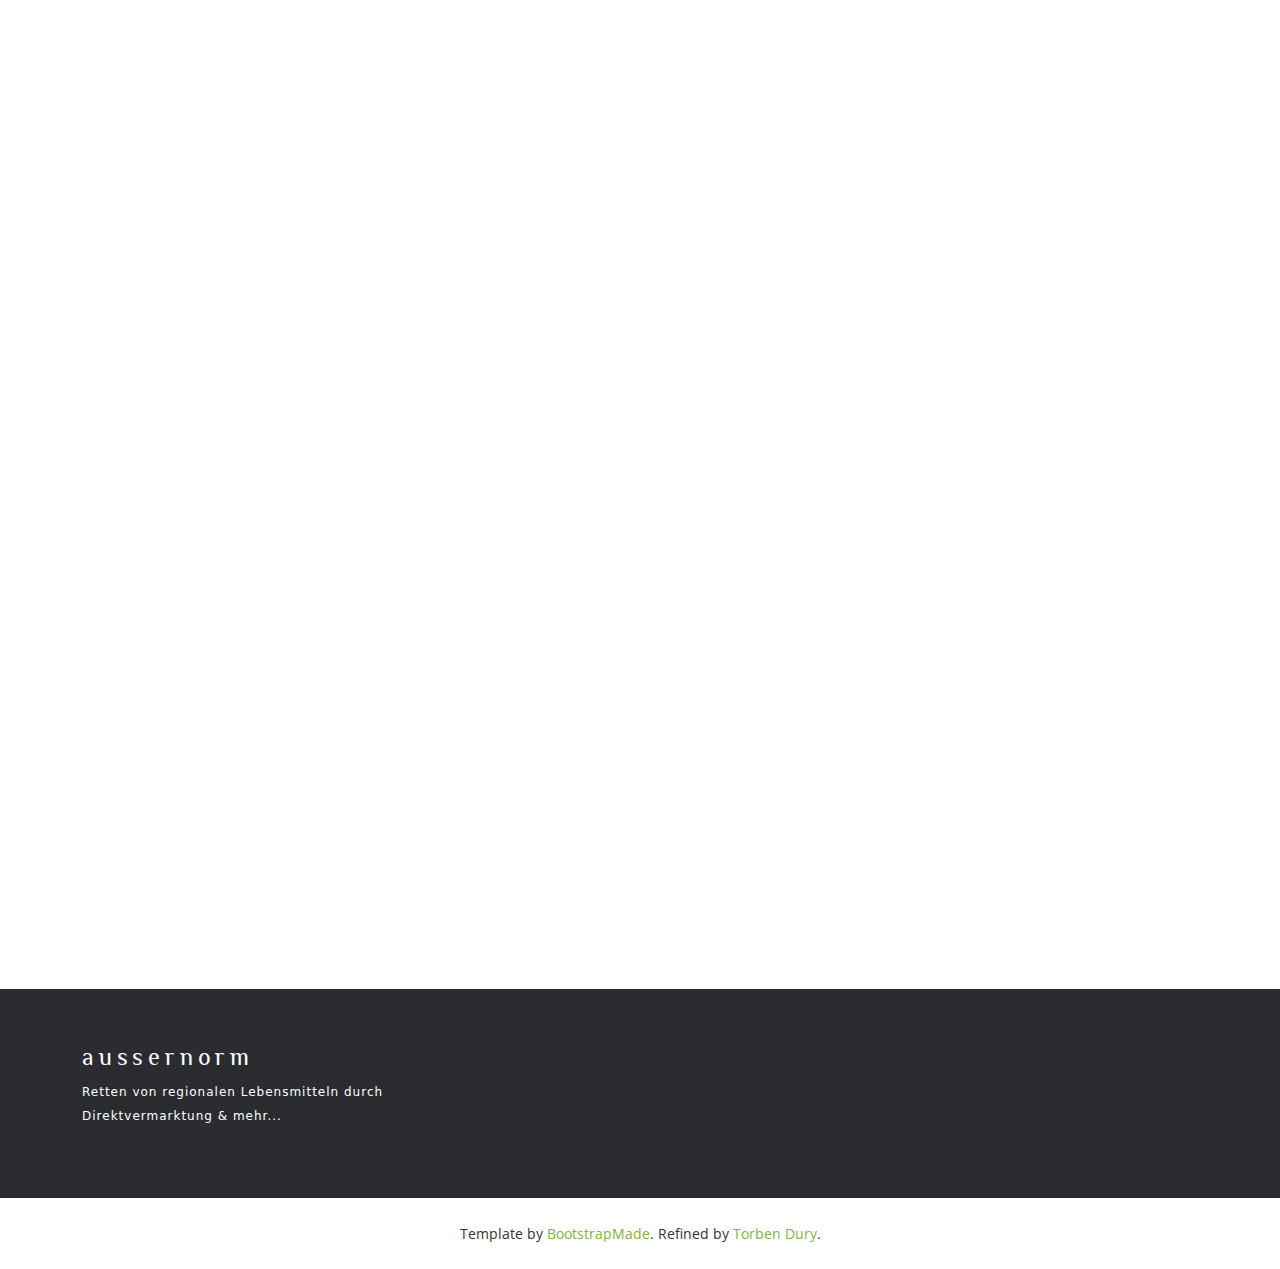
==== commit 3ca8a4e7: "upd: commented out impressum" ====
--- a/index.html
+++ b/index.html
@@ -278,7 +278,7 @@
             <div class="info">
               <div>
                 <i class="bi bi-geo-alt"></i>
-                <p>Landauer Straße 2<br>DE-76751 Jockgrim</p>
+                <!--<p>Landauer Straße 2<br>--><p>DE-76751 Jockgrim</p>
               </div>
 
               <div class="email">
@@ -336,7 +336,8 @@
           </div>
         </div>
 
-        <div class="col-sm-6 col-md-3 col-lg-2">
+        <!-- Commented out for now. Only needed if I do it business-like.
+          <div class="col-sm-6 col-md-3 col-lg-2">
           <div class="list-menu footer-logo">
 
             <h4>Impressum</h4>
@@ -357,7 +358,7 @@
 
             <h4><a href="haftung.html">Haftung (Link)</a></h4>
           </div>
-        </div>
+        </div> -->
       </div>
     </div>
 
